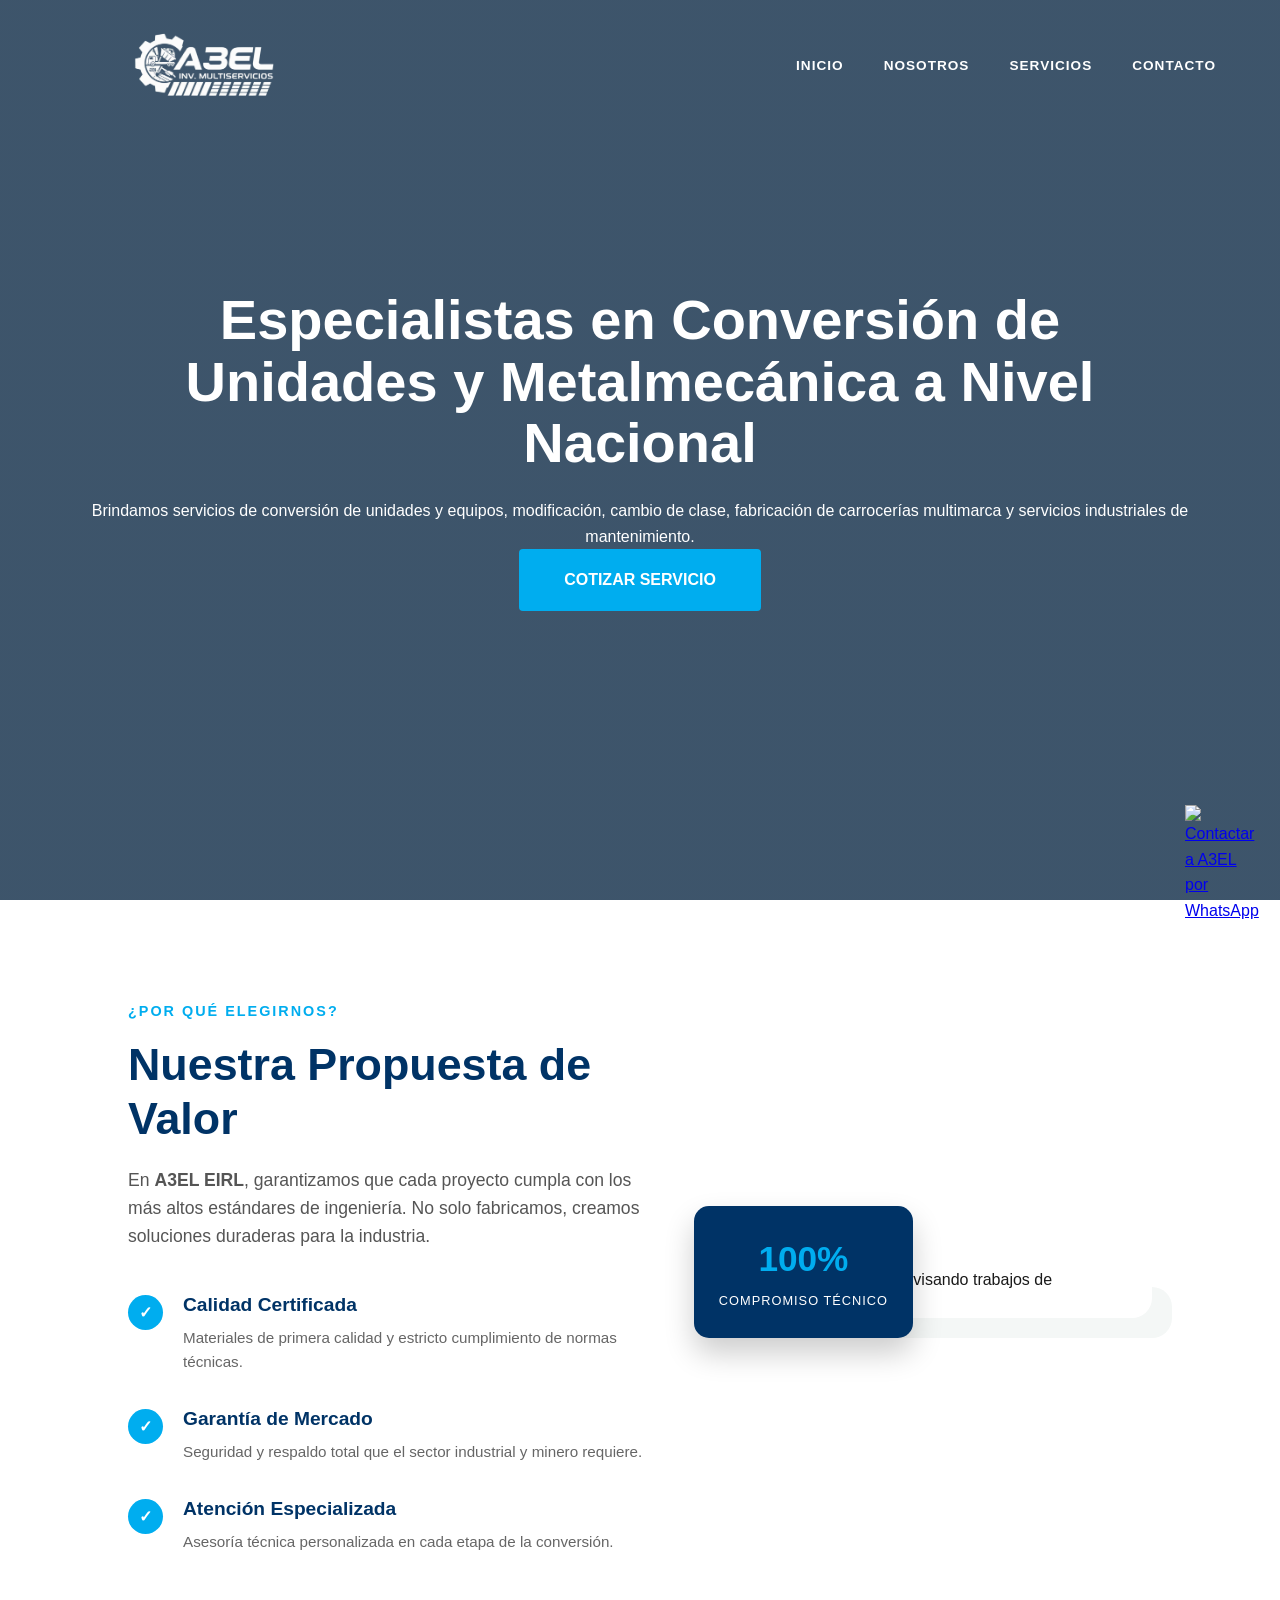
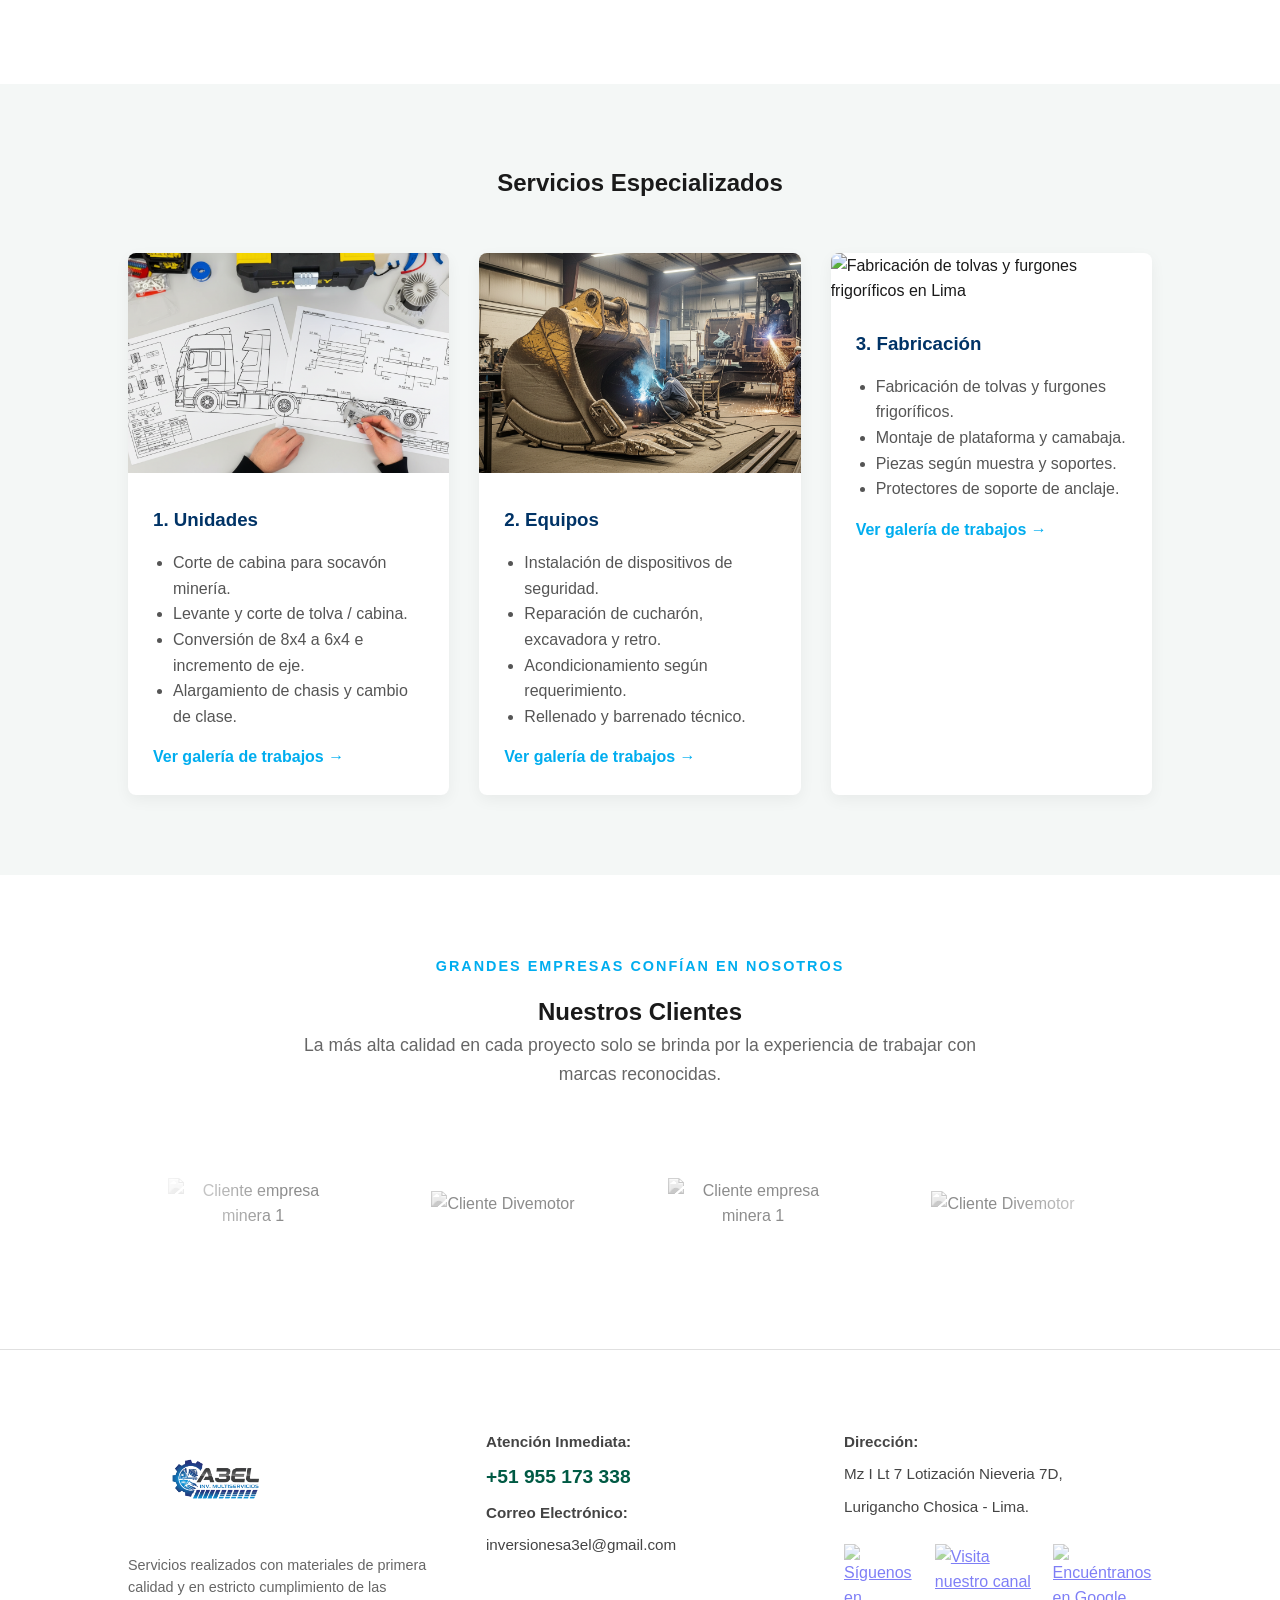
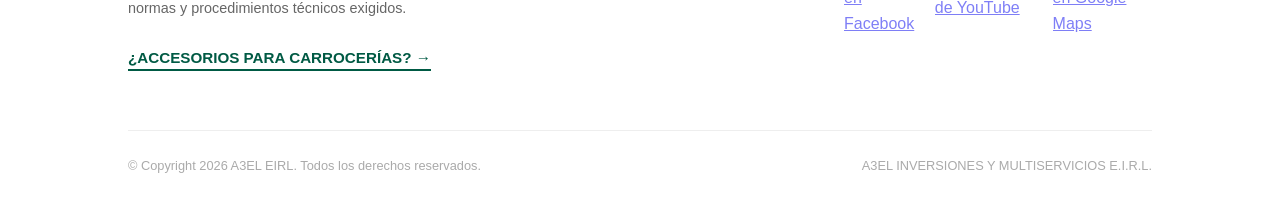
==== index.html @ 62102494 "first commit" ====
<!DOCTYPE html>
<html lang="es">
<head>
    <meta charset="UTF-8">
    <meta name="viewport" content="width=device-width, initial-scale=1.0">
    <title>A3EL EIRL | Conversión de Unidades y Metalmecánica en Lima</title>
    <meta name="description" content="Especialistas en conversión de unidades, fabricación de carrocerías, tolvas y mantenimiento metalmecánico a nivel nacional. Cotiza tu servicio en Lima.">
    <meta name="keywords" content="metalmecánica, conversión de unidades, carrocerías, tolvas, mantenimiento industrial, A3EL, Lima, Perú">
    
    <link rel="canonical" href="https://www.tudominio.com/index.html">
    
    <meta property="og:title" content="A3EL EIRL | Especialistas en Metalmecánica">
    <meta property="og:description" content="Servicios de conversión de unidades y fabricación de carrocerías.">
    <meta property="og:image" content="https://i.postimg.cc/MGTHFKnK/logo.png">
    <meta property="og:url" content="https://www.tudominio.com/">
    <meta property="og:type" content="website">

    <link rel="stylesheet" href="sty.css">
    
    <script type="application/ld+json">
    {
      "@context": "https://schema.org",
      "@type": "LocalBusiness",
      "name": "A3EL EIRL",
      "image": "img/logo.png",
      "telephone": "+51955173338",
      "email": "inversionesa3el@gmail.com",
      "address": {
        "@type": "PostalAddress",
        "streetAddress": "Mz I Lt 7 Lotización Nieveria 7D",
        "addressLocality": "Lurigancho Chosica",
        "addressRegion": "Lima",
        "addressCountry": "PE"
      },
      "url": "https://www.a3el.pe/"
    }
    </script>
</head>
<body>

    <header id="main-header">
        <a href="#" class="logo">
            <img src="img/logo-blanco.png" alt="Logo A3EL EIRL Blanco" class="logo-white">
            <img src="img/logo.png" alt="Logo A3EL EIRL Color" class="logo-color">
        </a>
        
        <div class="menu-toggle" id="mobile-menu">
            <span></span>
            <span></span>
            <span></span>
        </div>

        <nav id="nav-menu">
            <ul>
                <li><a href="#inicio">Inicio</a></li>
                <li><a href="#nosotros">Nosotros</a></li>
                <li><a href="#servicios">Servicios</a></li>
                <li><a href="cotizar.html">Contacto</a></li>
            </ul>
        </nav>
    </header>

    <section class="hero" id="inicio">
        <h1>Especialistas en Conversión de Unidades y Metalmecánica a Nivel Nacional</h1>
        <p>Brindamos servicios de conversión de unidades y equipos, modificación, cambio de clase, fabricación de carrocerías multimarca y servicios industriales de mantenimiento.</p>
        <a href="cotizar.html" class="btn-cta">Cotizar Servicio</a>
    </section>

    <section class="nosotros-section" id="nosotros">
        <div class="container-propuesta">
            <div class="propuesta-grid">
                <div class="propuesta-text">
                    <span class="tagline">¿Por qué elegirnos?</span>
                    <h2>Nuestra Propuesta de Valor</h2>
                    <p class="descripcion-principal">
                        En <strong>A3EL EIRL</strong>, garantizamos que cada proyecto cumpla con los más altos estándares de ingeniería. No solo fabricamos, creamos soluciones duraderas para la industria.
                    </p>
                    
                    <div class="lista-beneficios">
                        <div class="beneficio-item">
                            <div class="icono-box">✓</div>
                            <div class="beneficio-info">
                                <h3>Calidad Certificada</h3>
                                <p>Materiales de primera calidad y estricto cumplimiento de normas técnicas.</p>
                            </div>
                        </div>
                        <div class="beneficio-item">
                            <div class="icono-box">✓</div>
                            <div class="beneficio-info">
                                <h3>Garantía de Mercado</h3>
                                <p>Seguridad y respaldo total que el sector industrial y minero requiere.</p>
                            </div>
                        </div>
                        <div class="beneficio-item">
                            <div class="icono-box">✓</div>
                            <div class="beneficio-info">
                                <h3>Atención Especializada</h3>
                                <p>Asesoría técnica personalizada en cada etapa de la conversión.</p>
                            </div>
                        </div>
                    </div>
                </div>

                <div class="propuesta-image-container">
                    <div class="image-wrapper">
                        <img src="https://images.unsplash.com/photo-1581092160562-40aa08e78837?auto=format&fit=crop&q=80&w=800" alt="Ingenieros de A3EL supervisando trabajos de metalmecánica" loading="lazy">
                        <div class="floating-badge">
                            <span class="number">100%</span>
                            <span class="txt">Compromiso Técnico</span>
                        </div>
                    </div>
                </div>
            </div>
        </div>
    </section>

    <section class="servicios" id="servicios">
        <h2>Servicios Especializados</h2>
        <div class="grid-servicios">
            
            <a href="galeria.html#unidades" class="card" style="text-decoration: none; color: inherit; display: block;">
                <img src="img/unidades.png" alt="Conversión de unidades y corte de cabinas para minería" loading="lazy">
                <div class="card-content">
                    <h3>1. Unidades</h3>
                    <ul>
                        <li>Corte de cabina para socavón minería.</li>
                        <li>Levante y corte de tolva / cabina.</li>
                        <li>Conversión de 8x4 a 6x4 e incremento de eje.</li>
                        <li>Alargamiento de chasis y cambio de clase.</li>
                    </ul>
                    <p style="color: #00adef; font-weight: 700; margin-top: 15px;">Ver galería de trabajos &rarr;</p>
                </div>
            </a>

            <a href="galeria.html#equipos" class="card" style="text-decoration: none; color: inherit; display: block;">
                <img src="img/servicios/Equipos.png" alt="Mantenimiento y reparación de cucharón y excavadoras" loading="lazy">
                <div class="card-content">
                    <h3>2. Equipos</h3>
                    <ul>
                        <li>Instalación de dispositivos de seguridad.</li>
                        <li>Reparación de cucharón, excavadora y retro.</li>
                        <li>Acondicionamiento según requerimiento.</li>
                        <li>Rellenado y barrenado técnico.</li>
                    </ul>
                    <p style="color: #00adef; font-weight: 700; margin-top: 15px;">Ver galería de trabajos &rarr;</p>
                </div>
            </a>

            <a href="galeria.html#fabricacion" class="card" style="text-decoration: none; color: inherit; display: block;">
                <img src="https://images.unsplash.com/photo-1504328345606-18bbc8c9d7d1?auto=format&fit=crop&q=80&w=500" alt="Fabricación de tolvas y furgones frigoríficos en Lima" loading="lazy">
                <div class="card-content">
                    <h3>3. Fabricación</h3>
                    <ul>
                        <li>Fabricación de tolvas y furgones frigoríficos.</li>
                        <li>Montaje de plataforma y camabaja.</li>
                        <li>Piezas según muestra y soportes.</li>
                        <li>Protectores de soporte de anclaje.</li>
                    </ul>
                    <p style="color: #00adef; font-weight: 700; margin-top: 15px;">Ver galería de trabajos &rarr;</p>
                </div>
            </a>
            
        </div>
    </section>

    <section class="clientes-section">
        <div class="container-clientes">
            <span class="tagline">Grandes empresas confían en nosotros</span>
            <h2>Nuestros Clientes</h2>
            <p class="descripcion-clientes">La más alta calidad en cada proyecto solo se brinda por la experiencia de trabajar con marcas reconocidas.</p>
            
            <div class="carousel-container">
                <div class="carousel-track">
                    <div class="cliente-logo"><img src="https://i.postimg.cc/sXfXryMH/marca-2-Photoroom.png" alt="Cliente empresa minera 1" loading="lazy"></div>
                    <div class="cliente-logo"><img src="https://mydnadigital.com/company/logos/divemotor.png" alt="Cliente Divemotor" loading="lazy"></div>
                    <div class="cliente-logo"><img src="https://i.postimg.cc/sXfXryMH/marca-2-Photoroom.png" alt="Cliente empresa minera 1" loading="lazy"></div>
                    <div class="cliente-logo"><img src="https://mydnadigital.com/company/logos/divemotor.png" alt="Cliente Divemotor" loading="lazy"></div>
                    <div class="cliente-logo"><img src="https://i.postimg.cc/sXfXryMH/marca-2-Photoroom.png" alt="Cliente empresa minera 1" loading="lazy"></div>
                    <div class="cliente-logo"><img src="https://mydnadigital.com/company/logos/divemotor.png" alt="Cliente Divemotor" loading="lazy"></div>
                    <div class="cliente-logo"><img src="https://i.postimg.cc/sXfXryMH/marca-2-Photoroom.png" alt="Cliente empresa minera 1" loading="lazy"></div>
                    <div class="cliente-logo"><img src="https://mydnadigital.com/company/logos/divemotor.png" alt="Cliente Divemotor" loading="lazy"></div>
                </div>
            </div>
        </div>
    </section>

    <footer class="footer-industrial" id="contacto">
        <div class="footer-container">
            <div class="footer-col branding">
                <img src="img/logo.png" alt="A3EL Logo" class="footer-logo-grande" loading="lazy">
                <p class="propuesta-valor">
                    Servicios realizados con materiales de primera calidad y en estricto cumplimiento de las normas y procedimientos técnicos exigidos.
                </p>
                <a href="cotizar.html" class="link-destacado">¿ACCESORIOS PARA CARROCERÍAS? &rarr;</a>
            </div>

            <div class="footer-col contacto-info">
                <div class="telefonos-box">
                    <p><strong>Atención Inmediata:</strong></p>
                    <p>+51 955 173 338</p>
                </div>
                <div class="email-box">
                    <p><strong>Correo Electrónico:</strong></p>
                    <p>inversionesa3el@gmail.com</p>
                </div>
            </div>

            <div class="footer-col ubicacion">
                <div class="address-box">
                    <p><strong>Dirección:</strong></p>
                    <p>Mz I Lt 7 Lotización Nieveria 7D,</p>
                    <p>Lurigancho Chosica - Lima.</p>
                </div>
                <div class="social-icons">
                    <a href="#"><img src="https://upload.wikimedia.org/wikipedia/commons/thumb/0/05/Facebook_Logo_%282019%29.png/500px-Facebook_Logo_%282019%29.png" alt="Síguenos en Facebook" loading="lazy"></a>
                    <a href="#"><img src="https://upload.wikimedia.org/wikipedia/commons/e/ef/Youtube_logo.png" alt="Visita nuestro canal de YouTube" loading="lazy"></a>
                    <a href="#"><img src="https://logosenvector.com/logo/img/google-maps-37240.png" alt="Encuéntranos en Google Maps" loading="lazy"></a>
                </div>
            </div>
        </div>
        
        <div class="footer-bottom">
            <p>&copy; Copyright 2026 A3EL EIRL. Todos los derechos reservados.</p>
            <p>A3EL INVERSIONES Y MULTISERVICIOS E.I.R.L.</p>
        </div>
    </footer>

    <a href="https://wa.me/51955173338" class="whatsapp-btn" target="_blank">
        <img src="https://upload.wikimedia.org/wikipedia/commons/thumb/6/6b/WhatsApp.svg/960px-WhatsApp.svg.png" alt="Contactar a A3EL por WhatsApp" loading="lazy">
    </a>

    <script src="scrp.js"></script>
</body>
</html>
---- sty.css ----
/* --- VARIABLES Y RESET --- */
:root {
    --azul-corp: #003366;
    --cian-acento: #00adef;
    --verde-cotiza: #005a44;
    --neon-cotiza: #00ffc8;
    --gris-claro: #f4f7f6;
    --blanco: #ffffff;
    --negro: #1a1a1a;
}

* { 
    margin: 0; 
    padding: 0; 
    box-sizing: border-box; 
    font-family: 'Segoe UI', Tahoma, Geneva, Verdana, sans-serif; 
}

html { scroll-behavior: smooth; }

body { 
    background-color: var(--gris-claro); 
    color: var(--negro); 
    line-height: 1.6; 
}

/* --- HEADER --- */
header {
    display: flex; 
    justify-content: space-between; 
    align-items: center; 
    padding: 0 5%;
    position: fixed; 
    width: 100%; 
    height: 130px;
    top: 0; 
    left: 0; 
    z-index: 1000;
    transition: all 0.4s ease-in-out; 
    background: transparent;
}

header.scrolled { 
    height: 90px; 
    background: rgba(255, 255, 255, 0.98); 
    box-shadow: 0 2px 10px rgba(0,0,0,0.1);
}

.logo { 
    display: flex; 
    align-items: center; 
    height: 100%; 
    width: 350px;
    position: relative;
}

.logo img { 
    height: 160px;
    width: auto; 
    object-fit: contain; 
    position: absolute; 
    top: 50%; 
    transform: translateY(-50%);
    left: 0;
}

.logo-color { opacity: 0; }
.logo-white { opacity: 1; }

header.scrolled .logo-white { opacity: 0; }
header.scrolled .logo-color { opacity: 1; }

/* MENÚ HAMBURGUESA */
.menu-toggle {
    display: none;
    flex-direction: column;
    cursor: pointer;
    gap: 6px;
    z-index: 1200;
}

.menu-toggle span {
    width: 30px;
    height: 3px;
    background-color: var(--blanco);
    transition: 0.3s;
}

header.scrolled .menu-toggle span { background-color: var(--negro); }

nav ul { display: flex; list-style: none; gap: 2.5rem; }

nav a { 
    text-decoration: none; 
    color: var(--blanco); 
    font-weight: 600; 
    text-transform: uppercase; 
    font-size: 0.85rem; 
    letter-spacing: 1px; 
    transition: 0.3s; 
}

header.scrolled nav a { color: var(--negro); }
nav a:hover { color: var(--cian-acento) !important; }

/* --- HERO --- */
.hero {
    background: linear-gradient(rgba(0, 30, 60, 0.75), rgba(0, 30, 60, 0.75)), 
                url('https://images.unsplash.com/photo-1504917595217-d4dc5ebe6122?auto=format&fit=crop&q=80&w=1500') no-repeat center center/cover;
    height: 100vh; 
    display: flex; 
    flex-direction: column; 
    justify-content: center; 
    align-items: center; 
    text-align: center; 
    color: var(--blanco); 
    padding: 0 5%;
}

.hero h1 { 
    font-size: clamp(2.2rem, 5vw, 3.5rem); 
    font-weight: 800; 
    margin-bottom: 1.5rem; 
    line-height: 1.1; 
    max-width: 1000px; 
}

.btn-cta { 
    background: var(--cian-acento); 
    color: var(--blanco); 
    padding: 18px 45px; 
    text-decoration: none; 
    font-weight: bold; 
    border-radius: 4px; 
    transition: 0.3s; 
    text-transform: uppercase; 
}
.btn-cta:hover { background-color: var(--azul-corp); }

/* --- SECCIÓN: PROPUESTA DE VALOR --- */
.nosotros-section { padding: 100px 10%; background: var(--blanco); overflow: hidden; }
.container-propuesta { max-width: 1200px; margin: 0 auto; }
.propuesta-grid { display: grid; grid-template-columns: 1.2fr 1fr; gap: 60px; align-items: center; }

.tagline { 
    color: var(--cian-acento); 
    font-weight: 700; 
    text-transform: uppercase; 
    letter-spacing: 2px; 
    font-size: 0.9rem; 
    display: block; 
    margin-bottom: 15px; 
}

.propuesta-text h2 { font-size: 2.8rem; color: var(--azul-corp); margin-bottom: 20px; line-height: 1.2; }
.descripcion-principal { font-size: 1.1rem; color: #555; margin-bottom: 40px; }

.beneficio-item { display: flex; gap: 20px; margin-bottom: 30px; }
.icono-box {
    width: 35px; height: 35px; background: var(--cian-acento); color: white;
    border-radius: 50%; display: flex; align-items: center; justify-content: center;
    flex-shrink: 0; font-weight: bold; margin-top: 5px;
}
.beneficio-info h3 { font-size: 1.2rem; color: var(--azul-corp); margin-bottom: 5px; }
.beneficio-info p { font-size: 0.95rem; color: #666; }

.propuesta-image-container { position: relative; }
.image-wrapper { position: relative; width: 100%; }
.image-wrapper img { width: 100%; border-radius: 20px; box-shadow: 20px 20px 0px var(--gris-claro); object-fit: cover; height: 450px; }

.floating-badge {
    position: absolute; bottom: -20px; left: -20px; background: var(--azul-corp); color: white;
    padding: 25px; border-radius: 15px; text-align: center; box-shadow: 0 15px 30px rgba(0,0,0,0.2);
}
.floating-badge .number { display: block; font-size: 2.2rem; font-weight: 800; color: var(--cian-acento); }
.floating-badge .txt { font-size: 0.8rem; text-transform: uppercase; letter-spacing: 1px; }

/* --- SERVICIOS --- */
.servicios { padding: 80px 10%; text-align: center; }
.grid-servicios { display: grid; grid-template-columns: repeat(auto-fit, minmax(300px, 1fr)); gap: 30px; margin-top: 50px; }

.card { 
    background: var(--blanco); 
    border-radius: 8px; 
    overflow: hidden; 
    transition: 0.4s; 
    text-align: left; 
    box-shadow: 0 5px 15px rgba(0,0,0,0.05); 
}

.card:hover { transform: translateY(-10px); box-shadow: 0 10px 20px rgba(0,0,0,0.1); }
.card img { width: 100%; height: 220px; object-fit: cover; }
.card-content { padding: 25px; }
.card-content h3 { color: var(--azul-corp); margin-bottom: 15px; }
.card-content ul { margin-left: 20px; color: #555; }

/* --- SECCIÓN CLIENTES --- */
.clientes-section { padding: 80px 10%; background: var(--blanco); text-align: center; overflow: hidden; }
.descripcion-clientes { max-width: 700px; margin: 0 auto 50px auto; color: #666; font-size: 1.1rem; }
.carousel-container {
    width: 100%; overflow: hidden; position: relative; padding: 40px 0;
    mask-image: linear-gradient(to right, transparent, black 15%, black 85%, transparent);
    -webkit-mask-image: linear-gradient(to right, transparent, black 15%, black 85%, transparent);
}
.carousel-track { display: flex; width: max-content; animation: scrollAdaptable 25s linear infinite; }
.cliente-logo { width: 250px; flex-shrink: 0; display: flex; justify-content: center; align-items: center; padding: 0 40px; }
.cliente-logo img { max-width: 100%; max-height: 80px; filter: grayscale(100%); opacity: 0.5; transition: 0.4s ease; }
.cliente-logo img:hover { filter: grayscale(0%); opacity: 1; transform: scale(1.1); }
.carousel-track:hover { animation-play-state: paused; }

@keyframes scrollAdaptable {
    0% { transform: translateX(0); }
    100% { transform: translateX(-50%); }
}

/* --- FOOTER --- */
.footer-industrial { background-color: #ffffff; padding: 80px 10% 30px 10%; border-top: 1px solid #e0e0e0; color: #444; }
.footer-container { display: flex; justify-content: space-between; flex-wrap: wrap; gap: 50px; }
.footer-col { flex: 1; min-width: 280px; }
.footer-logo-grande { height: 100px; width: auto; margin-bottom: 25px; display: block; object-fit: contain; }
.propuesta-valor { font-size: 0.9rem; color: #666; margin-bottom: 25px; line-height: 1.5; max-width: 320px; }
.link-destacado { color: var(--verde-cotiza); font-weight: 800; text-decoration: none; border-bottom: 2px solid var(--verde-cotiza); padding-bottom: 3px; font-size: 0.95rem; transition: 0.3s; }

.contacto-info p, .ubicacion p { font-size: 0.95rem; margin-bottom: 8px; }
.telefonos-box p:last-child { color: var(--verde-cotiza); font-weight: 700; font-size: 1.2rem; }

.social-icons { display: flex; gap: 15px; margin-top: 25px; }
.social-icons img { width: 26px; opacity: 0.5; transition: 0.3s; }
.social-icons img:hover { opacity: 1; }

.footer-bottom { margin-top: 60px; padding-top: 25px; border-top: 1px solid #eee; display: flex; justify-content: space-between; font-size: 0.8rem; color: #aaa; }

/* --- WHATSAPP --- */
.whatsapp-btn { position: fixed; bottom: 30px; right: 30px; width: 65px; height: 65px; z-index: 1000; }
.whatsapp-btn img { width: 100%; }

/* ========================================= */
/* --- ESTILOS DE GALERÍA DE PROYECTOS --- */
/* ========================================= */

.galeria-page { padding: 160px 10% 80px 10%; background: #f4f7f6; min-height: 100vh; }
.galeria-header { text-align: center; margin-bottom: 60px; }
.galeria-categoria { margin-bottom: 70px; scroll-margin-top: 140px; }

.galeria-categoria h2 {
    color: var(--azul-corp); font-size: 2rem; margin-bottom: 30px;
    border-bottom: 3px solid var(--cian-acento); display: inline-block; padding-bottom: 5px;
}

.galeria-grid { 
    display: grid; 
    grid-template-columns: repeat(auto-fit, minmax(320px, 1fr)); 
    gap: 30px; 
}

/* Tarjeta del Proyecto */
.proyecto-card {
    background: var(--blanco);
    border-radius: 12px;
    overflow: hidden;
    box-shadow: 0 8px 25px rgba(0,0,0,0.06);
    display: flex;
    flex-direction: column;
    transition: transform 0.3s ease, box-shadow 0.3s ease;
    border: 1px solid #eee;
}

.proyecto-card:hover {
    transform: translateY(-8px);
    box-shadow: 0 15px 35px rgba(0,0,0,0.12);
}

/* Contenedor de la Imagen */
.proyecto-img-container {
    position: relative;
    overflow: hidden;
    cursor: zoom-in;
    height: 240px;
}

.proyecto-img-container img {
    width: 100%;
    height: 100%;
    object-fit: cover;
    display: block;
    transition: transform 0.5s ease;
}

.proyecto-img-container:hover img {
    transform: scale(1.08);
}

.zoom-icon {
    position: absolute;
    bottom: 15px;
    right: 15px;
    background: rgba(0, 173, 239, 0.95); 
    color: #fff;
    padding: 6px 14px;
    border-radius: 30px;
    font-size: 0.85rem;
    font-weight: bold;
    opacity: 0;
    transition: opacity 0.3s ease, transform 0.3s ease;
    transform: translateY(10px);
    pointer-events: none; 
}

.proyecto-img-container:hover .zoom-icon {
    opacity: 1;
    transform: translateY(0);
}

/* --- ESTILOS DE LAS MINIATURAS --- */
.miniaturas-container {
    display: flex;
    gap: 8px;
    padding: 15px 25px 0 25px;
    background: var(--blanco);
}

.miniatura {
    width: 60px;
    height: 45px;
    object-fit: cover;
    border-radius: 4px;
    cursor: pointer;
    border: 2px solid transparent;
    opacity: 0.6;
    transition: all 0.3s ease;
}

.miniatura:hover, 
.miniatura.activa {
    opacity: 1;
    border-color: var(--cian-acento);
}

/* Ajuste sutil para tarjetas con miniaturas */
.multi-img-card .proyecto-info {
    padding-top: 15px; 
}

/* Información del Proyecto */
.proyecto-info {
    padding: 25px;
    display: flex;
    flex-direction: column;
    flex-grow: 1; 
}

.proyecto-info h3 {
    color: var(--azul-corp);
    font-size: 1.25rem;
    margin-bottom: 12px;
    line-height: 1.3;
}

.proyecto-info p {
    color: #555;
    font-size: 0.95rem;
    line-height: 1.6;
    margin-bottom: 25px;
    flex-grow: 1; 
}

/* Botón de Cotización */
.btn-cotizar-sm {
    display: block;
    text-align: center;
    background: var(--azul-corp);
    color: #fff;
    padding: 14px 20px;
    border-radius: 8px;
    text-decoration: none;
    font-weight: 700;
    font-size: 0.9rem;
    transition: background 0.3s ease, transform 0.2s ease;
    text-transform: uppercase;
    letter-spacing: 0.5px;
}

.btn-cotizar-sm:hover {
    background: var(--cian-acento);
    color: #fff;
}

/* --- LIGHTBOX (MODAL) --- */
.lightbox {
    display: none; position: fixed; z-index: 2000; padding-top: 80px;
    left: 0; top: 0; width: 100%; height: 100%; background-color: rgba(0,0,0,0.9);
}
.lightbox-content { margin: auto; display: block; max-width: 90%; max-height: 80vh; border-radius: 5px; animation: zoom 0.3s ease; }
@keyframes zoom { from {transform: scale(0.9); opacity: 0} to {transform: scale(1); opacity: 1} }
.lightbox-close { position: absolute; top: 30px; right: 45px; color: #f1f1f1; font-size: 50px; font-weight: bold; cursor: pointer; transition: 0.3s; }
.lightbox-close:hover { color: var(--cian-acento); }

/* --- RESPONSIVE MEDIA QUERIES --- */
@media (max-width: 992px) {
    .menu-toggle { display: flex; }
    
    nav {
        position: fixed; top: 0; right: -100%; width: 100%; height: 100vh;
        background: var(--azul-corp); display: flex; flex-direction: column;
        justify-content: center; align-items: center; transition: 0.5s ease;
    }
    nav.active { right: 0; }
    nav ul { flex-direction: column; text-align: center; }
    nav a { font-size: 1.2rem; color: var(--blanco) !important; }

    .propuesta-grid { grid-template-columns: 1fr; text-align: center; }
    .beneficio-item { text-align: left; }
    .propuesta-image-container { margin-top: 50px; order: 2; }
    .image-wrapper img { height: 350px; }
    .floating-badge { left: 50%; transform: translateX(-50%); bottom: -10px; }
    
    .footer-container { flex-direction: column; text-align: center; }
    .footer-logo-grande { margin: 0 auto 25px auto; }
    .social-icons { justify-content: center; }
    .footer-bottom { flex-direction: column; gap: 10px; text-align: center; }
    .cliente-logo { width: 180px; padding: 0 20px; }
    
    .galeria-page { padding-top: 130px; }
    .galeria-grid { grid-template-columns: 1fr; max-width: 500px; margin: 0 auto; }
    .lightbox-close { top: 15px; right: 25px; font-size: 40px; }
}
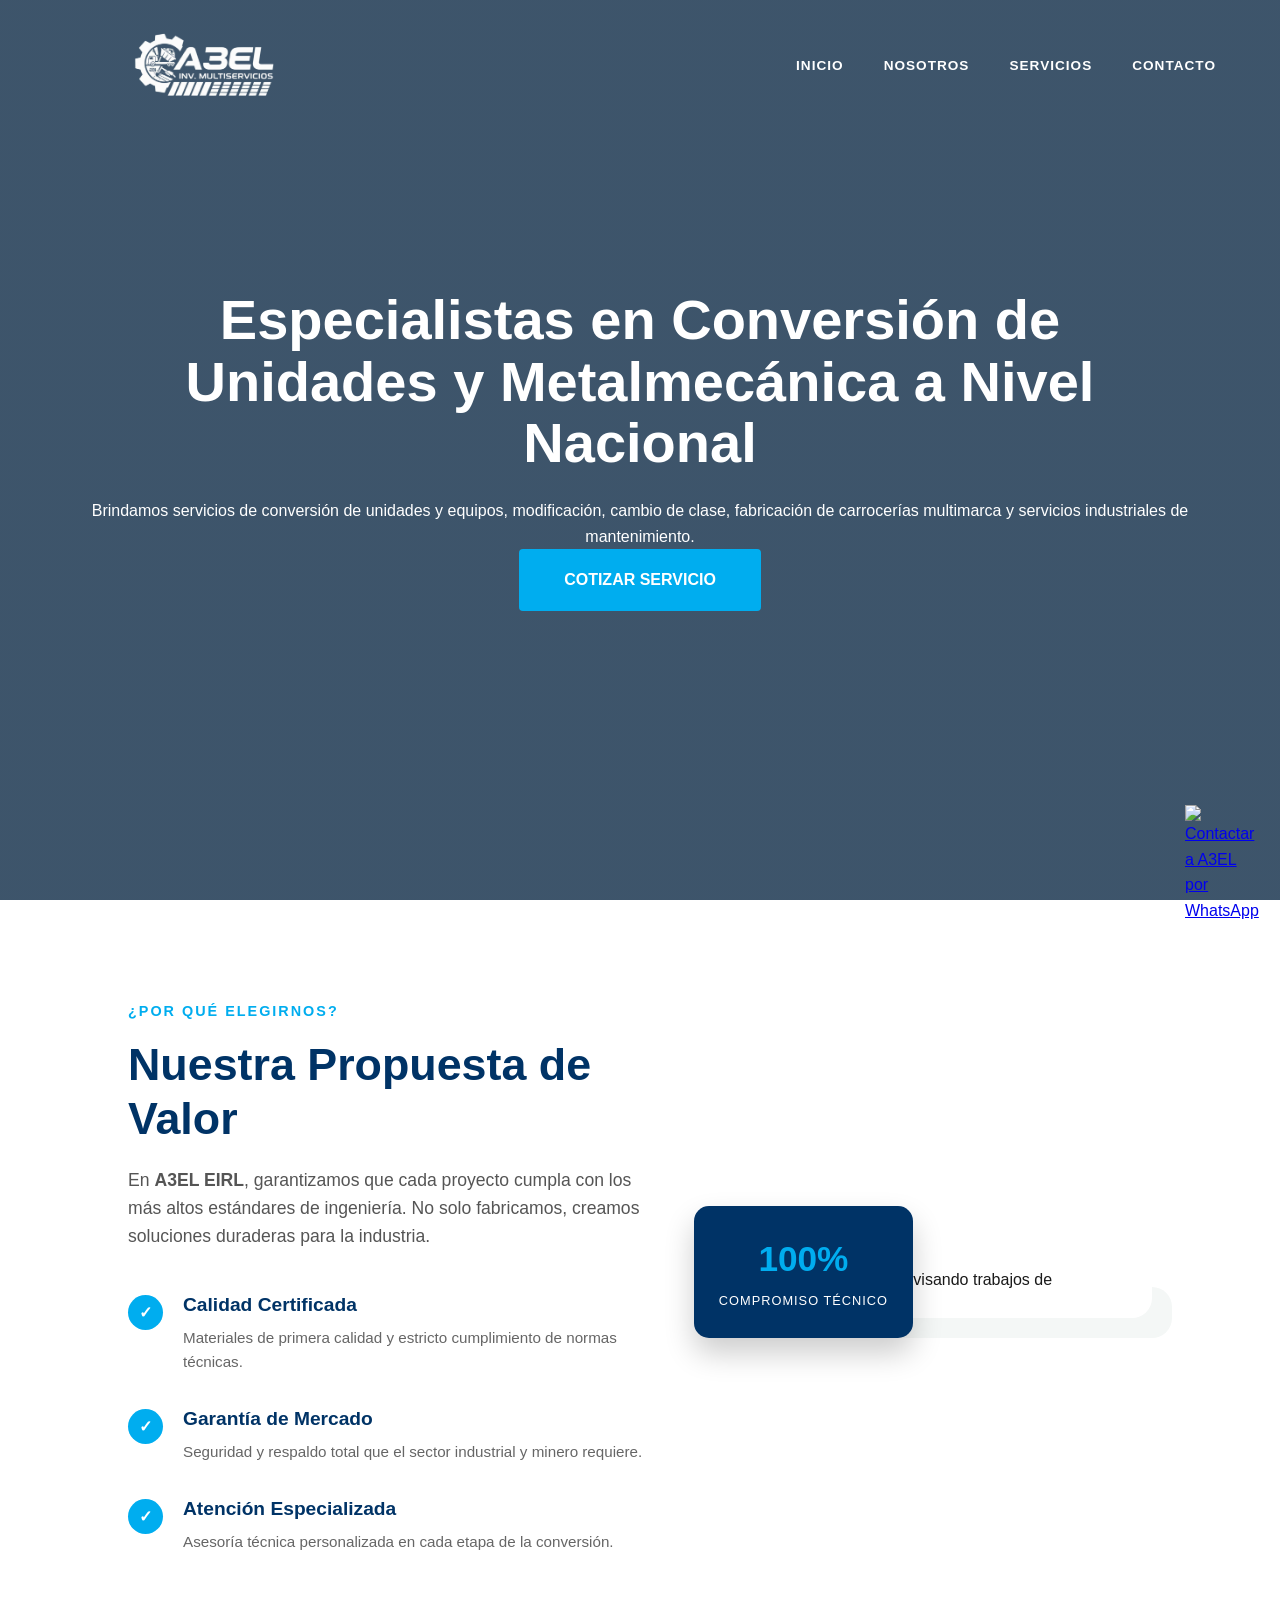
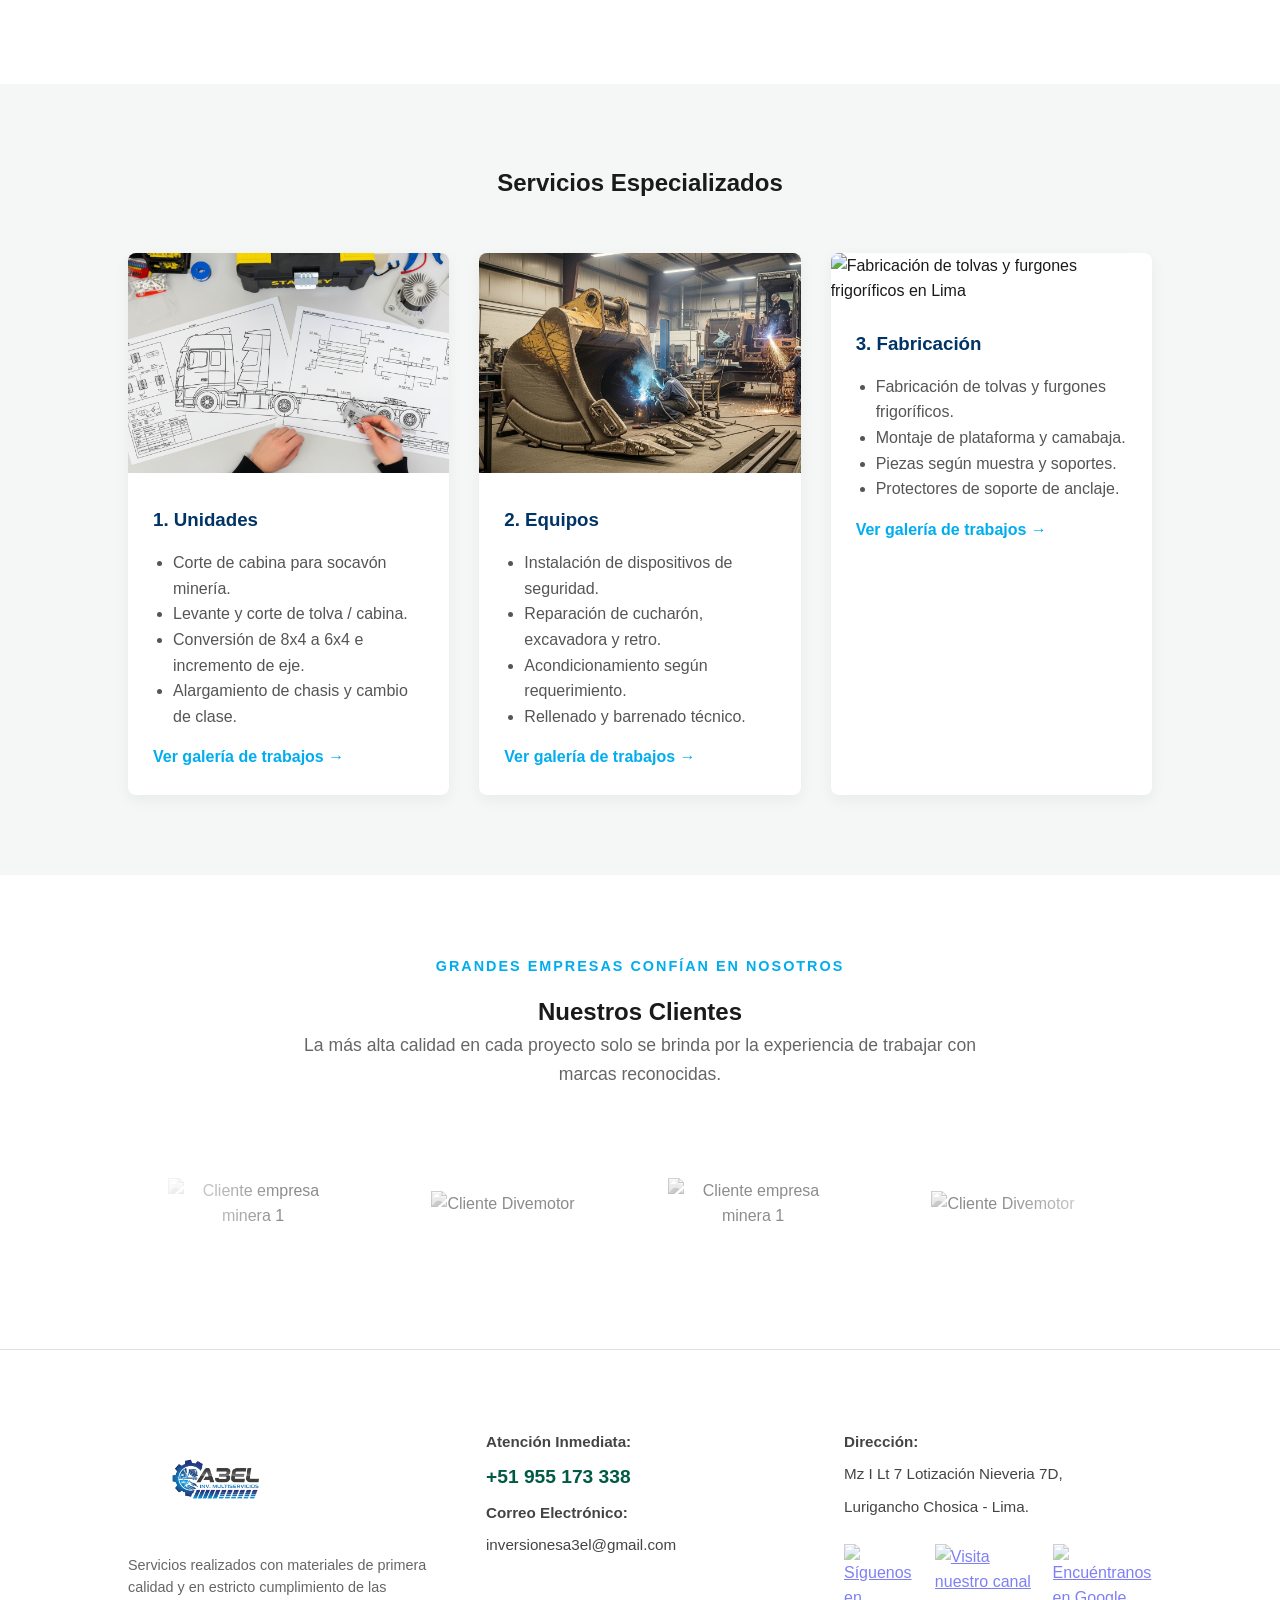
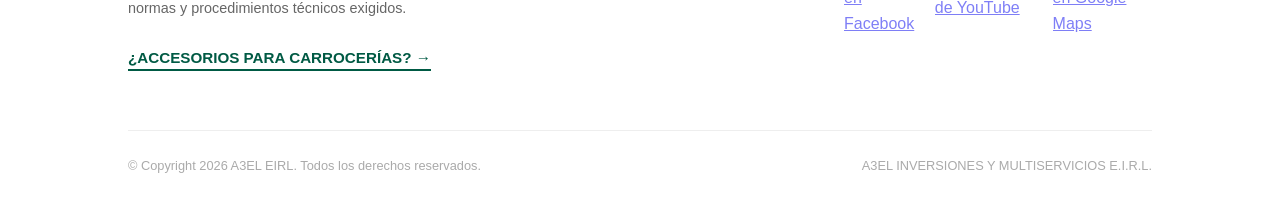
==== commit 3f80c996: "img webp" ====
--- a/index.html
+++ b/index.html
@@ -40,8 +40,8 @@
 
     <header id="main-header">
         <a href="#" class="logo">
-            <img src="img/logo-blanco.png" alt="Logo A3EL EIRL Blanco" class="logo-white">
-            <img src="img/logo.png" alt="Logo A3EL EIRL Color" class="logo-color">
+            <img src="img/logo-blanco.webp" alt="Logo A3EL EIRL Blanco" class="logo-white">
+            <img src="img/logo.webp" alt="Logo A3EL EIRL Color" class="logo-color">
         </a>
         
         <div class="menu-toggle" id="mobile-menu">
@@ -119,7 +119,7 @@
         <div class="grid-servicios">
             
             <a href="galeria.html#unidades" class="card" style="text-decoration: none; color: inherit; display: block;">
-                <img src="img/unidades.png" alt="Conversión de unidades y corte de cabinas para minería" loading="lazy">
+                <img src="img/unidades.webp" alt="Conversión de unidades y corte de cabinas para minería" loading="lazy">
                 <div class="card-content">
                     <h3>1. Unidades</h3>
                     <ul>
@@ -133,7 +133,7 @@
             </a>
 
             <a href="galeria.html#equipos" class="card" style="text-decoration: none; color: inherit; display: block;">
-                <img src="img/servicios/Equipos.png" alt="Mantenimiento y reparación de cucharón y excavadoras" loading="lazy">
+                <img src="img/servicios/Equipos.webp" alt="Mantenimiento y reparación de cucharón y excavadoras" loading="lazy">
                 <div class="card-content">
                     <h3>2. Equipos</h3>
                     <ul>
@@ -187,7 +187,7 @@
     <footer class="footer-industrial" id="contacto">
         <div class="footer-container">
             <div class="footer-col branding">
-                <img src="img/logo.png" alt="A3EL Logo" class="footer-logo-grande" loading="lazy">
+                <img src="img/logo.webp" alt="A3EL Logo" class="footer-logo-grande" loading="lazy">
                 <p class="propuesta-valor">
                     Servicios realizados con materiales de primera calidad y en estricto cumplimiento de las normas y procedimientos técnicos exigidos.
                 </p>
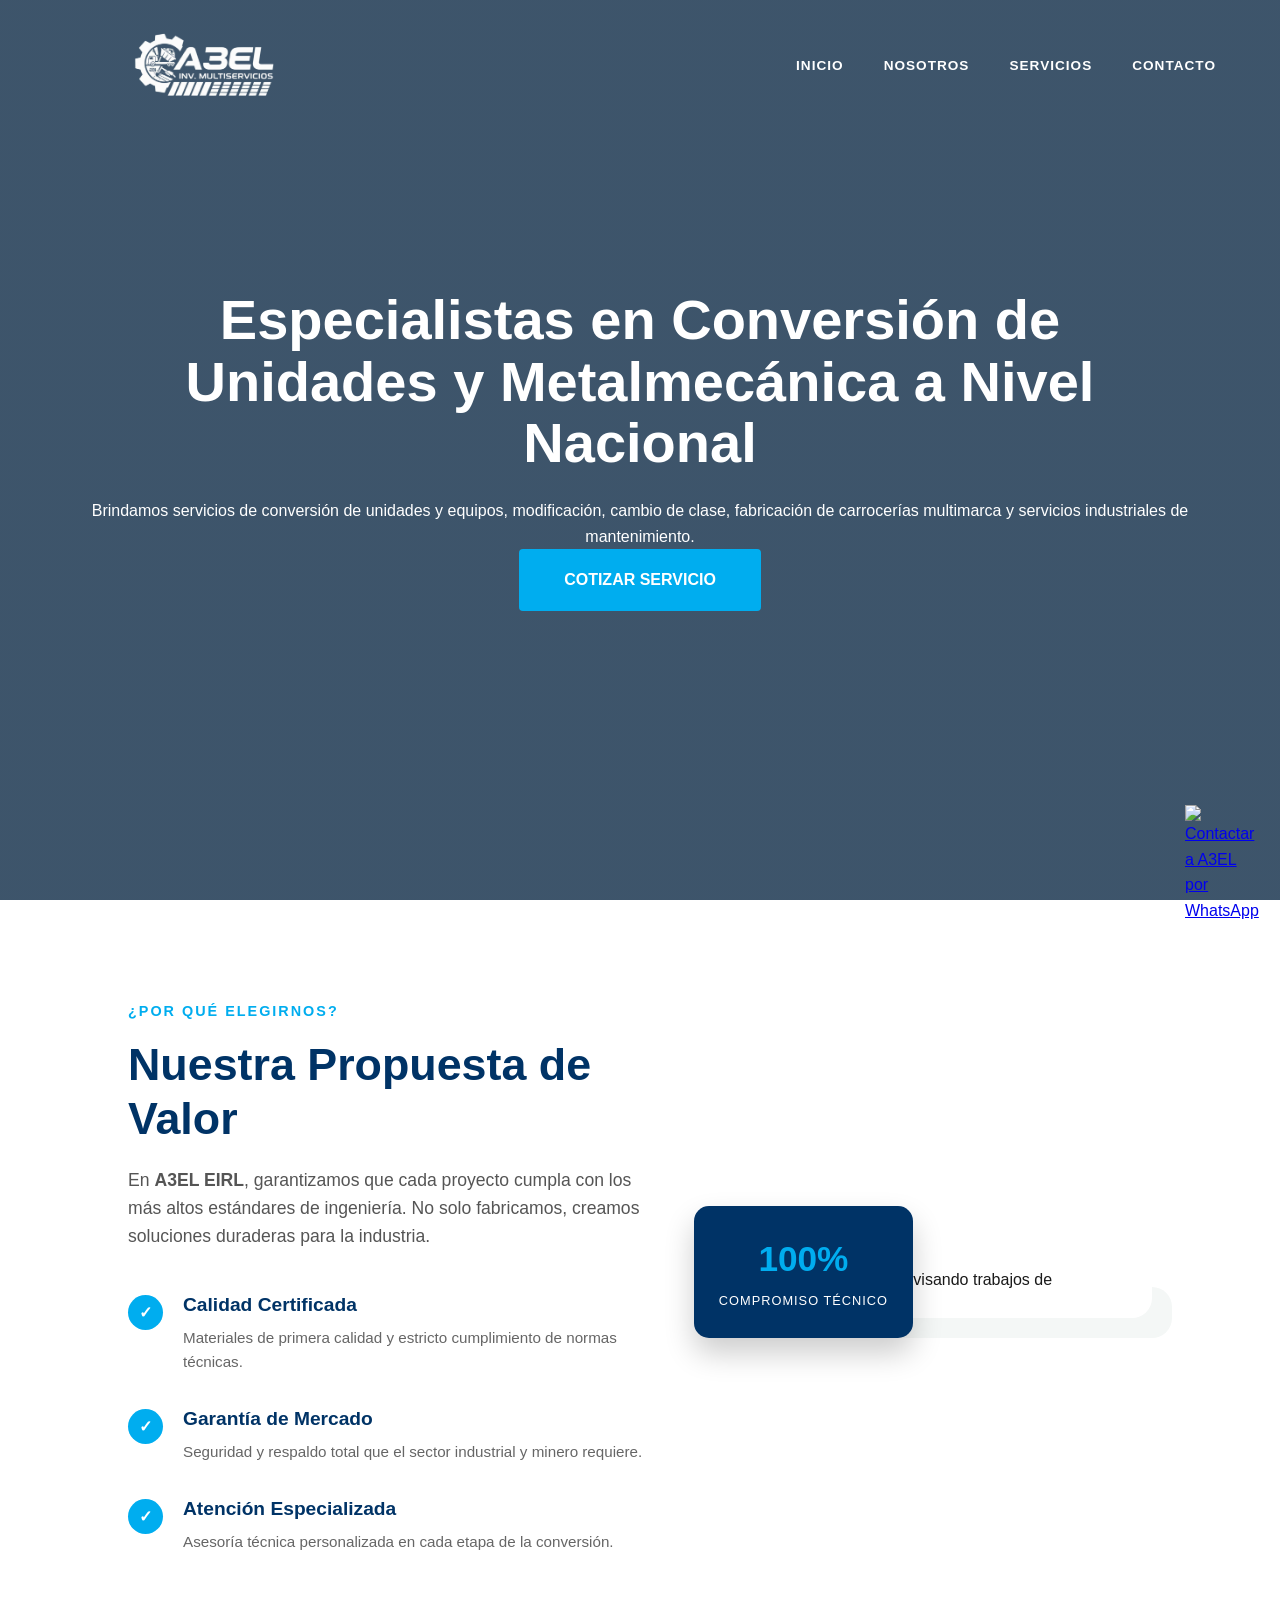
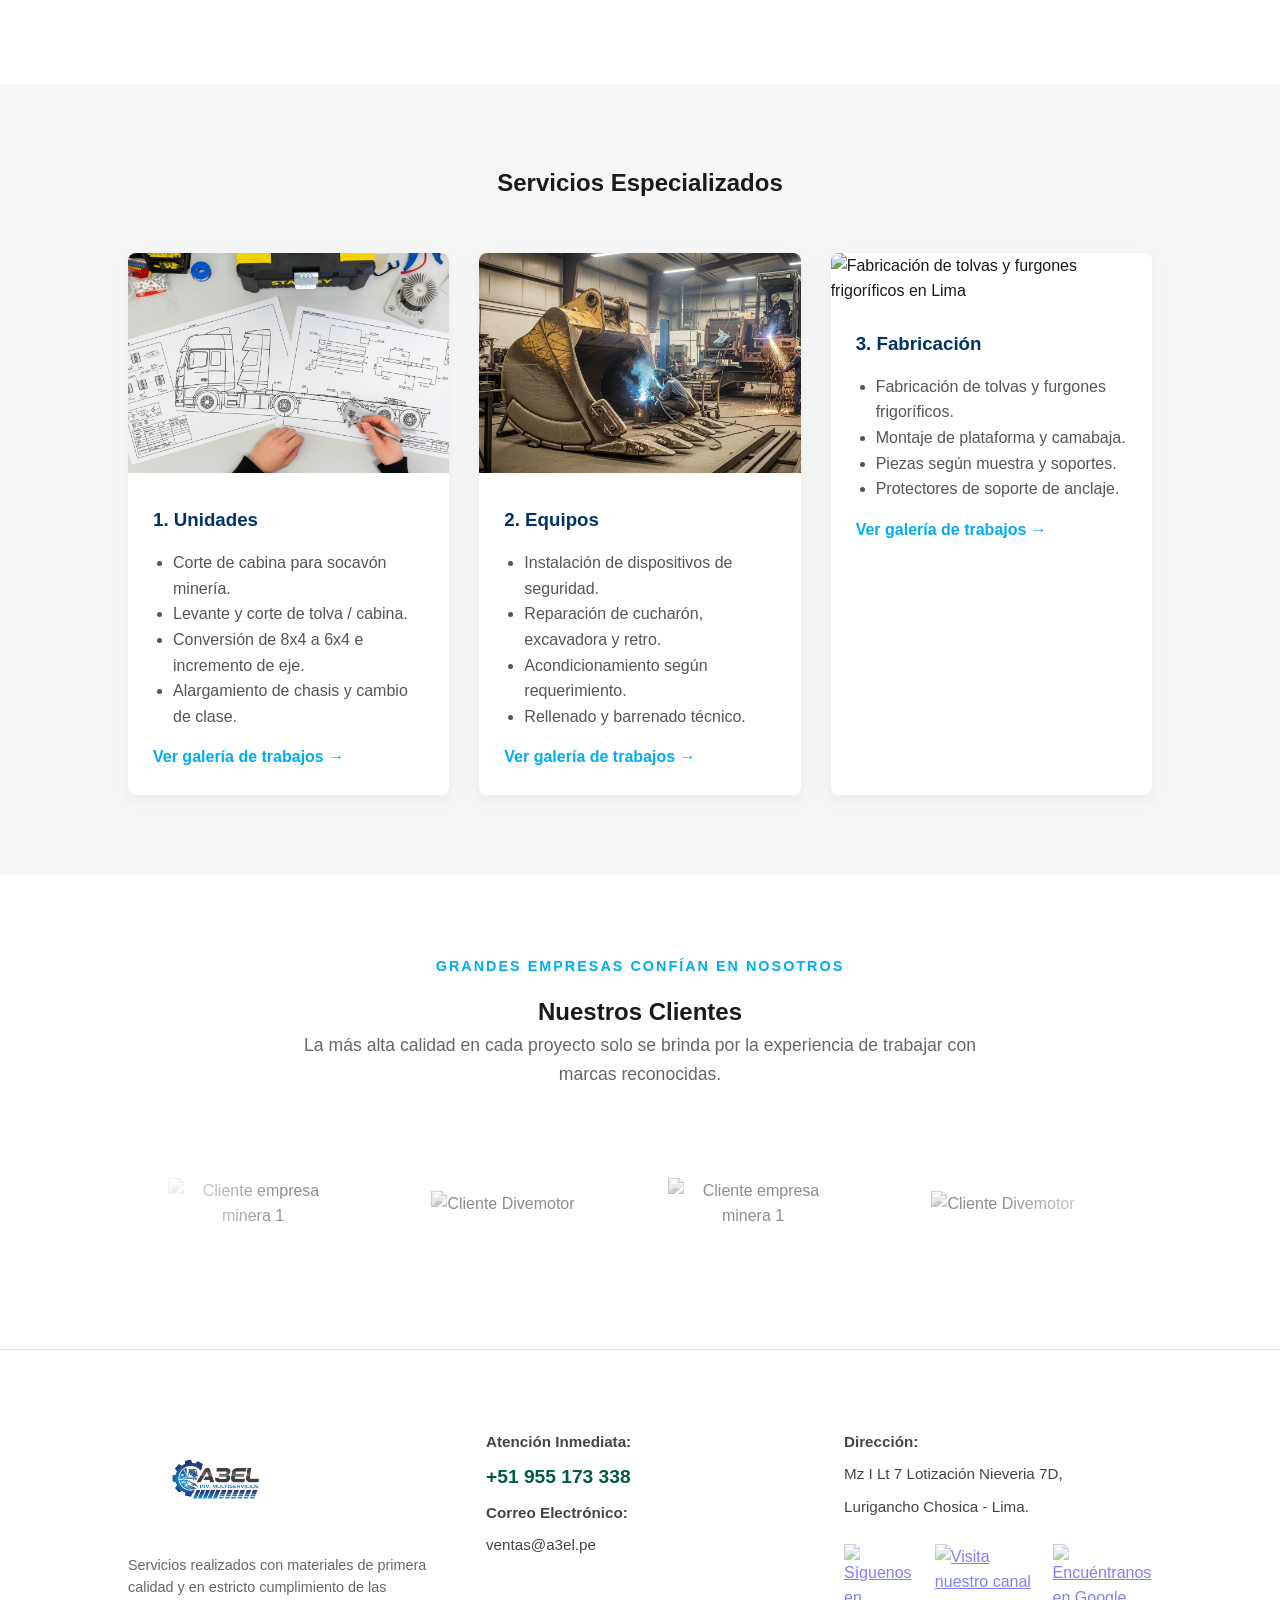
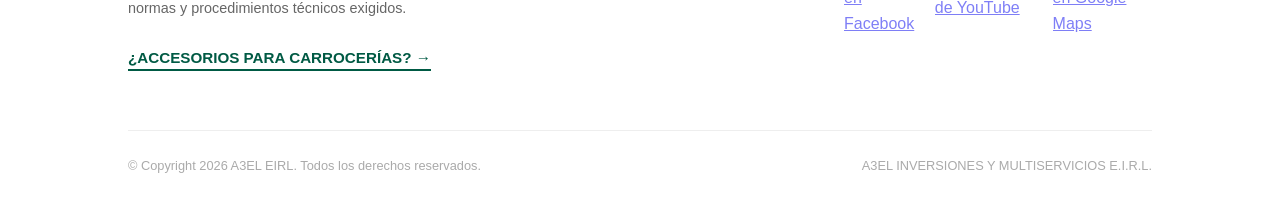
==== commit b8163f01: "Add files via upload" ====
--- a/index.html
+++ b/index.html
@@ -1,234 +1,237 @@
-<!DOCTYPE html>
-<html lang="es">
-<head>
-    <meta charset="UTF-8">
-    <meta name="viewport" content="width=device-width, initial-scale=1.0">
-    <title>A3EL EIRL | Conversión de Unidades y Metalmecánica en Lima</title>
-    <meta name="description" content="Especialistas en conversión de unidades, fabricación de carrocerías, tolvas y mantenimiento metalmecánico a nivel nacional. Cotiza tu servicio en Lima.">
-    <meta name="keywords" content="metalmecánica, conversión de unidades, carrocerías, tolvas, mantenimiento industrial, A3EL, Lima, Perú">
-    
-    <link rel="canonical" href="https://www.tudominio.com/index.html">
-    
-    <meta property="og:title" content="A3EL EIRL | Especialistas en Metalmecánica">
-    <meta property="og:description" content="Servicios de conversión de unidades y fabricación de carrocerías.">
-    <meta property="og:image" content="https://i.postimg.cc/MGTHFKnK/logo.png">
-    <meta property="og:url" content="https://www.tudominio.com/">
-    <meta property="og:type" content="website">
-
-    <link rel="stylesheet" href="sty.css">
-    
-    <script type="application/ld+json">
-    {
-      "@context": "https://schema.org",
-      "@type": "LocalBusiness",
-      "name": "A3EL EIRL",
-      "image": "img/logo.png",
-      "telephone": "+51955173338",
-      "email": "inversionesa3el@gmail.com",
-      "address": {
-        "@type": "PostalAddress",
-        "streetAddress": "Mz I Lt 7 Lotización Nieveria 7D",
-        "addressLocality": "Lurigancho Chosica",
-        "addressRegion": "Lima",
-        "addressCountry": "PE"
-      },
-      "url": "https://www.a3el.pe/"
-    }
-    </script>
-</head>
-<body>
-
-    <header id="main-header">
-        <a href="#" class="logo">
-            <img src="img/logo-blanco.webp" alt="Logo A3EL EIRL Blanco" class="logo-white">
-            <img src="img/logo.webp" alt="Logo A3EL EIRL Color" class="logo-color">
-        </a>
-        
-        <div class="menu-toggle" id="mobile-menu">
-            <span></span>
-            <span></span>
-            <span></span>
-        </div>
-
-        <nav id="nav-menu">
-            <ul>
-                <li><a href="#inicio">Inicio</a></li>
-                <li><a href="#nosotros">Nosotros</a></li>
-                <li><a href="#servicios">Servicios</a></li>
-                <li><a href="cotizar.html">Contacto</a></li>
-            </ul>
-        </nav>
-    </header>
-
-    <section class="hero" id="inicio">
-        <h1>Especialistas en Conversión de Unidades y Metalmecánica a Nivel Nacional</h1>
-        <p>Brindamos servicios de conversión de unidades y equipos, modificación, cambio de clase, fabricación de carrocerías multimarca y servicios industriales de mantenimiento.</p>
-        <a href="cotizar.html" class="btn-cta">Cotizar Servicio</a>
-    </section>
-
-    <section class="nosotros-section" id="nosotros">
-        <div class="container-propuesta">
-            <div class="propuesta-grid">
-                <div class="propuesta-text">
-                    <span class="tagline">¿Por qué elegirnos?</span>
-                    <h2>Nuestra Propuesta de Valor</h2>
-                    <p class="descripcion-principal">
-                        En <strong>A3EL EIRL</strong>, garantizamos que cada proyecto cumpla con los más altos estándares de ingeniería. No solo fabricamos, creamos soluciones duraderas para la industria.
-                    </p>
-                    
-                    <div class="lista-beneficios">
-                        <div class="beneficio-item">
-                            <div class="icono-box">✓</div>
-                            <div class="beneficio-info">
-                                <h3>Calidad Certificada</h3>
-                                <p>Materiales de primera calidad y estricto cumplimiento de normas técnicas.</p>
-                            </div>
-                        </div>
-                        <div class="beneficio-item">
-                            <div class="icono-box">✓</div>
-                            <div class="beneficio-info">
-                                <h3>Garantía de Mercado</h3>
-                                <p>Seguridad y respaldo total que el sector industrial y minero requiere.</p>
-                            </div>
-                        </div>
-                        <div class="beneficio-item">
-                            <div class="icono-box">✓</div>
-                            <div class="beneficio-info">
-                                <h3>Atención Especializada</h3>
-                                <p>Asesoría técnica personalizada en cada etapa de la conversión.</p>
-                            </div>
-                        </div>
-                    </div>
-                </div>
-
-                <div class="propuesta-image-container">
-                    <div class="image-wrapper">
-                        <img src="https://images.unsplash.com/photo-1581092160562-40aa08e78837?auto=format&fit=crop&q=80&w=800" alt="Ingenieros de A3EL supervisando trabajos de metalmecánica" loading="lazy">
-                        <div class="floating-badge">
-                            <span class="number">100%</span>
-                            <span class="txt">Compromiso Técnico</span>
-                        </div>
-                    </div>
-                </div>
-            </div>
-        </div>
-    </section>
-
-    <section class="servicios" id="servicios">
-        <h2>Servicios Especializados</h2>
-        <div class="grid-servicios">
-            
-            <a href="galeria.html#unidades" class="card" style="text-decoration: none; color: inherit; display: block;">
-                <img src="img/unidades.webp" alt="Conversión de unidades y corte de cabinas para minería" loading="lazy">
-                <div class="card-content">
-                    <h3>1. Unidades</h3>
-                    <ul>
-                        <li>Corte de cabina para socavón minería.</li>
-                        <li>Levante y corte de tolva / cabina.</li>
-                        <li>Conversión de 8x4 a 6x4 e incremento de eje.</li>
-                        <li>Alargamiento de chasis y cambio de clase.</li>
-                    </ul>
-                    <p style="color: #00adef; font-weight: 700; margin-top: 15px;">Ver galería de trabajos &rarr;</p>
-                </div>
-            </a>
-
-            <a href="galeria.html#equipos" class="card" style="text-decoration: none; color: inherit; display: block;">
-                <img src="img/servicios/Equipos.webp" alt="Mantenimiento y reparación de cucharón y excavadoras" loading="lazy">
-                <div class="card-content">
-                    <h3>2. Equipos</h3>
-                    <ul>
-                        <li>Instalación de dispositivos de seguridad.</li>
-                        <li>Reparación de cucharón, excavadora y retro.</li>
-                        <li>Acondicionamiento según requerimiento.</li>
-                        <li>Rellenado y barrenado técnico.</li>
-                    </ul>
-                    <p style="color: #00adef; font-weight: 700; margin-top: 15px;">Ver galería de trabajos &rarr;</p>
-                </div>
-            </a>
-
-            <a href="galeria.html#fabricacion" class="card" style="text-decoration: none; color: inherit; display: block;">
-                <img src="https://images.unsplash.com/photo-1504328345606-18bbc8c9d7d1?auto=format&fit=crop&q=80&w=500" alt="Fabricación de tolvas y furgones frigoríficos en Lima" loading="lazy">
-                <div class="card-content">
-                    <h3>3. Fabricación</h3>
-                    <ul>
-                        <li>Fabricación de tolvas y furgones frigoríficos.</li>
-                        <li>Montaje de plataforma y camabaja.</li>
-                        <li>Piezas según muestra y soportes.</li>
-                        <li>Protectores de soporte de anclaje.</li>
-                    </ul>
-                    <p style="color: #00adef; font-weight: 700; margin-top: 15px;">Ver galería de trabajos &rarr;</p>
-                </div>
-            </a>
-            
-        </div>
-    </section>
-
-    <section class="clientes-section">
-        <div class="container-clientes">
-            <span class="tagline">Grandes empresas confían en nosotros</span>
-            <h2>Nuestros Clientes</h2>
-            <p class="descripcion-clientes">La más alta calidad en cada proyecto solo se brinda por la experiencia de trabajar con marcas reconocidas.</p>
-            
-            <div class="carousel-container">
-                <div class="carousel-track">
-                    <div class="cliente-logo"><img src="https://i.postimg.cc/sXfXryMH/marca-2-Photoroom.png" alt="Cliente empresa minera 1" loading="lazy"></div>
-                    <div class="cliente-logo"><img src="https://mydnadigital.com/company/logos/divemotor.png" alt="Cliente Divemotor" loading="lazy"></div>
-                    <div class="cliente-logo"><img src="https://i.postimg.cc/sXfXryMH/marca-2-Photoroom.png" alt="Cliente empresa minera 1" loading="lazy"></div>
-                    <div class="cliente-logo"><img src="https://mydnadigital.com/company/logos/divemotor.png" alt="Cliente Divemotor" loading="lazy"></div>
-                    <div class="cliente-logo"><img src="https://i.postimg.cc/sXfXryMH/marca-2-Photoroom.png" alt="Cliente empresa minera 1" loading="lazy"></div>
-                    <div class="cliente-logo"><img src="https://mydnadigital.com/company/logos/divemotor.png" alt="Cliente Divemotor" loading="lazy"></div>
-                    <div class="cliente-logo"><img src="https://i.postimg.cc/sXfXryMH/marca-2-Photoroom.png" alt="Cliente empresa minera 1" loading="lazy"></div>
-                    <div class="cliente-logo"><img src="https://mydnadigital.com/company/logos/divemotor.png" alt="Cliente Divemotor" loading="lazy"></div>
-                </div>
-            </div>
-        </div>
-    </section>
-
-    <footer class="footer-industrial" id="contacto">
-        <div class="footer-container">
-            <div class="footer-col branding">
-                <img src="img/logo.webp" alt="A3EL Logo" class="footer-logo-grande" loading="lazy">
-                <p class="propuesta-valor">
-                    Servicios realizados con materiales de primera calidad y en estricto cumplimiento de las normas y procedimientos técnicos exigidos.
-                </p>
-                <a href="cotizar.html" class="link-destacado">¿ACCESORIOS PARA CARROCERÍAS? &rarr;</a>
-            </div>
-
-            <div class="footer-col contacto-info">
-                <div class="telefonos-box">
-                    <p><strong>Atención Inmediata:</strong></p>
-                    <p>+51 955 173 338</p>
-                </div>
-                <div class="email-box">
-                    <p><strong>Correo Electrónico:</strong></p>
-                    <p>inversionesa3el@gmail.com</p>
-                </div>
-            </div>
-
-            <div class="footer-col ubicacion">
-                <div class="address-box">
-                    <p><strong>Dirección:</strong></p>
-                    <p>Mz I Lt 7 Lotización Nieveria 7D,</p>
-                    <p>Lurigancho Chosica - Lima.</p>
-                </div>
-                <div class="social-icons">
-                    <a href="#"><img src="https://upload.wikimedia.org/wikipedia/commons/thumb/0/05/Facebook_Logo_%282019%29.png/500px-Facebook_Logo_%282019%29.png" alt="Síguenos en Facebook" loading="lazy"></a>
-                    <a href="#"><img src="https://upload.wikimedia.org/wikipedia/commons/e/ef/Youtube_logo.png" alt="Visita nuestro canal de YouTube" loading="lazy"></a>
-                    <a href="#"><img src="https://logosenvector.com/logo/img/google-maps-37240.png" alt="Encuéntranos en Google Maps" loading="lazy"></a>
-                </div>
-            </div>
-        </div>
-        
-        <div class="footer-bottom">
-            <p>&copy; Copyright 2026 A3EL EIRL. Todos los derechos reservados.</p>
-            <p>A3EL INVERSIONES Y MULTISERVICIOS E.I.R.L.</p>
-        </div>
-    </footer>
-
-    <a href="https://wa.me/51955173338" class="whatsapp-btn" target="_blank">
-        <img src="https://upload.wikimedia.org/wikipedia/commons/thumb/6/6b/WhatsApp.svg/960px-WhatsApp.svg.png" alt="Contactar a A3EL por WhatsApp" loading="lazy">
-    </a>
-
-    <script src="scrp.js"></script>
-</body>
+<!DOCTYPE html>
+<html lang="es">
+<head>
+    <meta charset="UTF-8">
+    <meta name="viewport" content="width=device-width, initial-scale=1.0">
+    <title>A3EL EIRL | Conversión de Unidades y Metalmecánica en Lima</title>
+    <meta name="description" content="Especialistas en conversión de unidades, fabricación de carrocerías, tolvas y mantenimiento metalmecánico a nivel nacional. Cotiza tu servicio en Lima.">
+    <meta name="keywords" content="metalmecánica, conversión de unidades, carrocerías, tolvas, mantenimiento industrial, A3EL, Lima, Perú">
+    
+    <link rel="canonical" href="https://www.a3el.pe/index.html">
+
+    <link rel="icon" href="/favicon.png" type="image/png">
+    <link rel="apple-touch-icon" href="img/favicon.png">
+    
+    <meta property="og:title" content="A3EL EIRL | Especialistas en Metalmecánica">
+    <meta property="og:description" content="Servicios de conversión de unidades y fabricación de carrocerías.">
+    <meta property="og:image" content="img/logo.png">
+    <meta property="og:url" content="https://www.a3el.pe/">
+    <meta property="og:type" content="website">
+
+    <link rel="stylesheet" href="sty.css">
+    
+    <script type="application/ld+json">
+    {
+      "@context": "https://schema.org",
+      "@type": "LocalBusiness",
+      "name": "A3EL EIRL",
+      "image": "img/logo.png",
+      "telephone": "+51955173338",
+      "email": "inversionesa3el@gmail.com",
+      "address": {
+        "@type": "PostalAddress",
+        "streetAddress": "Mz I Lt 7 Lotización Nieveria 7D",
+        "addressLocality": "Lurigancho Chosica",
+        "addressRegion": "Lima",
+        "addressCountry": "PE"
+      },
+      "url": "https://www.a3el.pe/"
+    }
+    </script>
+</head>
+<body>
+
+    <header id="main-header">
+        <a href="#" class="logo">
+            <img src="img/logo-blanco.webp" alt="Logo A3EL EIRL Blanco" class="logo-white">
+            <img src="img/logo.webp" alt="Logo A3EL EIRL Color" class="logo-color">
+        </a>
+        
+        <div class="menu-toggle" id="mobile-menu">
+            <span></span>
+            <span></span>
+            <span></span>
+        </div>
+
+        <nav id="nav-menu">
+            <ul>
+                <li><a href="#inicio">Inicio</a></li>
+                <li><a href="#nosotros">Nosotros</a></li>
+                <li><a href="#servicios">Servicios</a></li>
+                <li><a href="cotizar.html">Contacto</a></li>
+            </ul>
+        </nav>
+    </header>
+
+    <section class="hero" id="inicio">
+        <h1>Especialistas en Conversión de Unidades y Metalmecánica a Nivel Nacional</h1>
+        <p>Brindamos servicios de conversión de unidades y equipos, modificación, cambio de clase, fabricación de carrocerías multimarca y servicios industriales de mantenimiento.</p>
+        <a href="cotizar.html" class="btn-cta">Cotizar Servicio</a>
+    </section>
+
+    <section class="nosotros-section" id="nosotros">
+        <div class="container-propuesta">
+            <div class="propuesta-grid">
+                <div class="propuesta-text">
+                    <span class="tagline">¿Por qué elegirnos?</span>
+                    <h2>Nuestra Propuesta de Valor</h2>
+                    <p class="descripcion-principal">
+                        En <strong>A3EL EIRL</strong>, garantizamos que cada proyecto cumpla con los más altos estándares de ingeniería. No solo fabricamos, creamos soluciones duraderas para la industria.
+                    </p>
+                    
+                    <div class="lista-beneficios">
+                        <div class="beneficio-item">
+                            <div class="icono-box">✓</div>
+                            <div class="beneficio-info">
+                                <h3>Calidad Certificada</h3>
+                                <p>Materiales de primera calidad y estricto cumplimiento de normas técnicas.</p>
+                            </div>
+                        </div>
+                        <div class="beneficio-item">
+                            <div class="icono-box">✓</div>
+                            <div class="beneficio-info">
+                                <h3>Garantía de Mercado</h3>
+                                <p>Seguridad y respaldo total que el sector industrial y minero requiere.</p>
+                            </div>
+                        </div>
+                        <div class="beneficio-item">
+                            <div class="icono-box">✓</div>
+                            <div class="beneficio-info">
+                                <h3>Atención Especializada</h3>
+                                <p>Asesoría técnica personalizada en cada etapa de la conversión.</p>
+                            </div>
+                        </div>
+                    </div>
+                </div>
+
+                <div class="propuesta-image-container">
+                    <div class="image-wrapper">
+                        <img src="https://images.unsplash.com/photo-1581092160562-40aa08e78837?auto=format&fit=crop&q=80&w=800" alt="Ingenieros de A3EL supervisando trabajos de metalmecánica" loading="lazy">
+                        <div class="floating-badge">
+                            <span class="number">100%</span>
+                            <span class="txt">Compromiso Técnico</span>
+                        </div>
+                    </div>
+                </div>
+            </div>
+        </div>
+    </section>
+
+    <section class="servicios" id="servicios">
+        <h2>Servicios Especializados</h2>
+        <div class="grid-servicios">
+            
+            <a href="galeria.html#unidades" class="card" style="text-decoration: none; color: inherit; display: block;">
+                <img src="img/unidades.webp" alt="Conversión de unidades y corte de cabinas para minería" loading="lazy">
+                <div class="card-content">
+                    <h3>1. Unidades</h3>
+                    <ul>
+                        <li>Corte de cabina para socavón minería.</li>
+                        <li>Levante y corte de tolva / cabina.</li>
+                        <li>Conversión de 8x4 a 6x4 e incremento de eje.</li>
+                        <li>Alargamiento de chasis y cambio de clase.</li>
+                    </ul>
+                    <p style="color: #00adef; font-weight: 700; margin-top: 15px;">Ver galería de trabajos &rarr;</p>
+                </div>
+            </a>
+
+            <a href="galeria.html#equipos" class="card" style="text-decoration: none; color: inherit; display: block;">
+                <img src="img/servicios/Equipos.webp" alt="Mantenimiento y reparación de cucharón y excavadoras" loading="lazy">
+                <div class="card-content">
+                    <h3>2. Equipos</h3>
+                    <ul>
+                        <li>Instalación de dispositivos de seguridad.</li>
+                        <li>Reparación de cucharón, excavadora y retro.</li>
+                        <li>Acondicionamiento según requerimiento.</li>
+                        <li>Rellenado y barrenado técnico.</li>
+                    </ul>
+                    <p style="color: #00adef; font-weight: 700; margin-top: 15px;">Ver galería de trabajos &rarr;</p>
+                </div>
+            </a>
+
+            <a href="galeria.html#fabricacion" class="card" style="text-decoration: none; color: inherit; display: block;">
+                <img src="https://images.unsplash.com/photo-1504328345606-18bbc8c9d7d1?auto=format&fit=crop&q=80&w=500" alt="Fabricación de tolvas y furgones frigoríficos en Lima" loading="lazy">
+                <div class="card-content">
+                    <h3>3. Fabricación</h3>
+                    <ul>
+                        <li>Fabricación de tolvas y furgones frigoríficos.</li>
+                        <li>Montaje de plataforma y camabaja.</li>
+                        <li>Piezas según muestra y soportes.</li>
+                        <li>Protectores de soporte de anclaje.</li>
+                    </ul>
+                    <p style="color: #00adef; font-weight: 700; margin-top: 15px;">Ver galería de trabajos &rarr;</p>
+                </div>
+            </a>
+            
+        </div>
+    </section>
+
+    <section class="clientes-section">
+        <div class="container-clientes">
+            <span class="tagline">Grandes empresas confían en nosotros</span>
+            <h2>Nuestros Clientes</h2>
+            <p class="descripcion-clientes">La más alta calidad en cada proyecto solo se brinda por la experiencia de trabajar con marcas reconocidas.</p>
+            
+            <div class="carousel-container">
+                <div class="carousel-track">
+                    <div class="cliente-logo"><img src="https://i.postimg.cc/sXfXryMH/marca-2-Photoroom.png" alt="Cliente empresa minera 1" loading="lazy"></div>
+                    <div class="cliente-logo"><img src="https://mydnadigital.com/company/logos/divemotor.png" alt="Cliente Divemotor" loading="lazy"></div>
+                    <div class="cliente-logo"><img src="https://i.postimg.cc/sXfXryMH/marca-2-Photoroom.png" alt="Cliente empresa minera 1" loading="lazy"></div>
+                    <div class="cliente-logo"><img src="https://mydnadigital.com/company/logos/divemotor.png" alt="Cliente Divemotor" loading="lazy"></div>
+                    <div class="cliente-logo"><img src="https://i.postimg.cc/sXfXryMH/marca-2-Photoroom.png" alt="Cliente empresa minera 1" loading="lazy"></div>
+                    <div class="cliente-logo"><img src="https://mydnadigital.com/company/logos/divemotor.png" alt="Cliente Divemotor" loading="lazy"></div>
+                    <div class="cliente-logo"><img src="https://i.postimg.cc/sXfXryMH/marca-2-Photoroom.png" alt="Cliente empresa minera 1" loading="lazy"></div>
+                    <div class="cliente-logo"><img src="https://mydnadigital.com/company/logos/divemotor.png" alt="Cliente Divemotor" loading="lazy"></div>
+                </div>
+            </div>
+        </div>
+    </section>
+
+    <footer class="footer-industrial" id="contacto">
+        <div class="footer-container">
+            <div class="footer-col branding">
+                <img src="img/logo.webp" alt="A3EL Logo" class="footer-logo-grande" loading="lazy">
+                <p class="propuesta-valor">
+                    Servicios realizados con materiales de primera calidad y en estricto cumplimiento de las normas y procedimientos técnicos exigidos.
+                </p>
+                <a href="cotizar.html" class="link-destacado">¿ACCESORIOS PARA CARROCERÍAS? &rarr;</a>
+            </div>
+
+            <div class="footer-col contacto-info">
+                <div class="telefonos-box">
+                    <p><strong>Atención Inmediata:</strong></p>
+                    <p>+51 955 173 338</p>
+                </div>
+                <div class="email-box">
+                    <p><strong>Correo Electrónico:</strong></p>
+                    <p>ventas@a3el.pe</p>
+                </div>
+            </div>
+
+            <div class="footer-col ubicacion">
+                <div class="address-box">
+                    <p><strong>Dirección:</strong></p>
+                    <p>Mz I Lt 7 Lotización Nieveria 7D,</p>
+                    <p>Lurigancho Chosica - Lima.</p>
+                </div>
+                <div class="social-icons">
+                    <a href="#"><img src="https://upload.wikimedia.org/wikipedia/commons/thumb/0/05/Facebook_Logo_%282019%29.png/500px-Facebook_Logo_%282019%29.png" alt="Síguenos en Facebook" loading="lazy"></a>
+                    <a href="#"><img src="https://upload.wikimedia.org/wikipedia/commons/e/ef/Youtube_logo.png" alt="Visita nuestro canal de YouTube" loading="lazy"></a>
+                    <a href="#"><img src="https://logosenvector.com/logo/img/google-maps-37240.png" alt="Encuéntranos en Google Maps" loading="lazy"></a>
+                </div>
+            </div>
+        </div>
+        
+        <div class="footer-bottom">
+            <p>&copy; Copyright 2026 A3EL EIRL. Todos los derechos reservados.</p>
+            <p>A3EL INVERSIONES Y MULTISERVICIOS E.I.R.L.</p>
+        </div>
+    </footer>
+
+    <a href="https://wa.me/51955173338" class="whatsapp-btn" target="_blank">
+        <img src="https://upload.wikimedia.org/wikipedia/commons/thumb/6/6b/WhatsApp.svg/960px-WhatsApp.svg.png" alt="Contactar a A3EL por WhatsApp" loading="lazy">
+    </a>
+
+    <script src="scrp.js"></script>
+</body>
 </html>
--- a/sty.css
+++ b/sty.css
@@ -270,11 +270,11 @@
     box-shadow: 0 15px 35px rgba(0,0,0,0.12);
 }
 
-/* Contenedor de la Imagen */
+/* Contenedor de la Imagen Principal */
 .proyecto-img-container {
     position: relative;
     overflow: hidden;
-    cursor: zoom-in;
+    cursor: pointer;
     height: 240px;
 }
 
@@ -283,62 +283,65 @@
     height: 100%;
     object-fit: cover;
     display: block;
-    transition: transform 0.5s ease;
+    transition: transform 0.5s ease, opacity 0.3s ease;
 }
 
 .proyecto-img-container:hover img {
     transform: scale(1.08);
 }
 
+/* ICONO AMPLIAR (BOTÓN AZUL) */
 .zoom-icon {
     position: absolute;
     bottom: 15px;
     right: 15px;
-    background: rgba(0, 173, 239, 0.95); 
+    background: var(--cian-acento); 
     color: #fff;
-    padding: 6px 14px;
+    padding: 8px 18px;
     border-radius: 30px;
     font-size: 0.85rem;
     font-weight: bold;
-    opacity: 0;
-    transition: opacity 0.3s ease, transform 0.3s ease;
-    transform: translateY(10px);
-    pointer-events: none; 
-}
-
-.proyecto-img-container:hover .zoom-icon {
+    opacity: 0.9;
+    transition: 0.3s ease;
+    z-index: 5;
+}
+
+.zoom-icon:hover {
+    background: var(--azul-corp);
+    transform: scale(1.05);
+}
+
+/* --- ESTILOS DE LAS MINIATURAS CORREGIDOS --- */
+.miniaturas-container {
+    display: flex;           /* Alinea en fila */
+    flex-direction: row;     /* Asegura el sentido horizontal */
+    gap: 10px;               /* Espacio entre miniaturas */
+    padding: 15px 25px 5px 25px;
+    background: var(--blanco);
+    justify-content: flex-start;
+    flex-wrap: wrap;         /* Baja si no hay espacio */
+}
+
+.miniatura {
+    width: 65px;
+    height: 50px;
+    object-fit: cover;
+    border-radius: 6px;
+    cursor: pointer;
+    border: 2px solid #eee;
+    opacity: 0.7;
+    transition: all 0.3s ease;
+}
+
+.miniatura:hover {
     opacity: 1;
-    transform: translateY(0);
-}
-
-/* --- ESTILOS DE LAS MINIATURAS --- */
-.miniaturas-container {
-    display: flex;
-    gap: 8px;
-    padding: 15px 25px 0 25px;
-    background: var(--blanco);
-}
-
-.miniatura {
-    width: 60px;
-    height: 45px;
-    object-fit: cover;
-    border-radius: 4px;
-    cursor: pointer;
-    border: 2px solid transparent;
-    opacity: 0.6;
-    transition: all 0.3s ease;
-}
-
-.miniatura:hover, 
+    border-color: var(--cian-acento);
+}
+
 .miniatura.activa {
     opacity: 1;
     border-color: var(--cian-acento);
-}
-
-/* Ajuste sutil para tarjetas con miniaturas */
-.multi-img-card .proyecto-info {
-    padding-top: 15px; 
+    box-shadow: 0 0 8px rgba(0, 173, 239, 0.3);
 }
 
 /* Información del Proyecto */
@@ -385,15 +388,50 @@
     color: #fff;
 }
 
-/* --- LIGHTBOX (MODAL) --- */
+/* --- LIGHTBOX (MODAL) CORREGIDO --- */
 .lightbox {
-    display: none; position: fixed; z-index: 2000; padding-top: 80px;
-    left: 0; top: 0; width: 100%; height: 100%; background-color: rgba(0,0,0,0.9);
-}
-.lightbox-content { margin: auto; display: block; max-width: 90%; max-height: 80vh; border-radius: 5px; animation: zoom 0.3s ease; }
-@keyframes zoom { from {transform: scale(0.9); opacity: 0} to {transform: scale(1); opacity: 1} }
-.lightbox-close { position: absolute; top: 30px; right: 45px; color: #f1f1f1; font-size: 50px; font-weight: bold; cursor: pointer; transition: 0.3s; }
-.lightbox-close:hover { color: var(--cian-acento); }
+    display: none; 
+    position: fixed; 
+    z-index: 9999; 
+    left: 0; 
+    top: 0; 
+    width: 100%; 
+    height: 100%; 
+    background-color: rgba(0,0,0,0.9);
+    align-items: center;    /* Centra verticalmente */
+    justify-content: center; /* Centra horizontalmente */
+}
+
+.lightbox-content {
+    margin: auto;
+    display: block;
+    max-width: 90%;
+    max-height: 85vh;
+    border-radius: 8px;
+    box-shadow: 0 0 20px rgba(0,0,0,0.5);
+    animation: zoomAnim 0.3s ease;
+}
+
+@keyframes zoomAnim {
+    from { transform: scale(0.8); opacity: 0; }
+    to { transform: scale(1); opacity: 1; }
+}
+
+.lightbox-close {
+    position: absolute;
+    top: 25px;
+    right: 35px;
+    color: #fff;
+    font-size: 50px;
+    font-weight: bold;
+    cursor: pointer;
+    transition: 0.3s;
+    line-height: 1;
+}
+
+.lightbox-close:hover {
+    color: var(--cian-acento);
+}
 
 /* --- RESPONSIVE MEDIA QUERIES --- */
 @media (max-width: 992px) {
@@ -418,9 +456,10 @@
     .footer-logo-grande { margin: 0 auto 25px auto; }
     .social-icons { justify-content: center; }
     .footer-bottom { flex-direction: column; gap: 10px; text-align: center; }
-    .cliente-logo { width: 180px; padding: 0 20px; }
     
     .galeria-page { padding-top: 130px; }
     .galeria-grid { grid-template-columns: 1fr; max-width: 500px; margin: 0 auto; }
-    .lightbox-close { top: 15px; right: 25px; font-size: 40px; }
+    
+    /* Centrar miniaturas en móvil */
+    .miniaturas-container { justify-content: center; }
 }
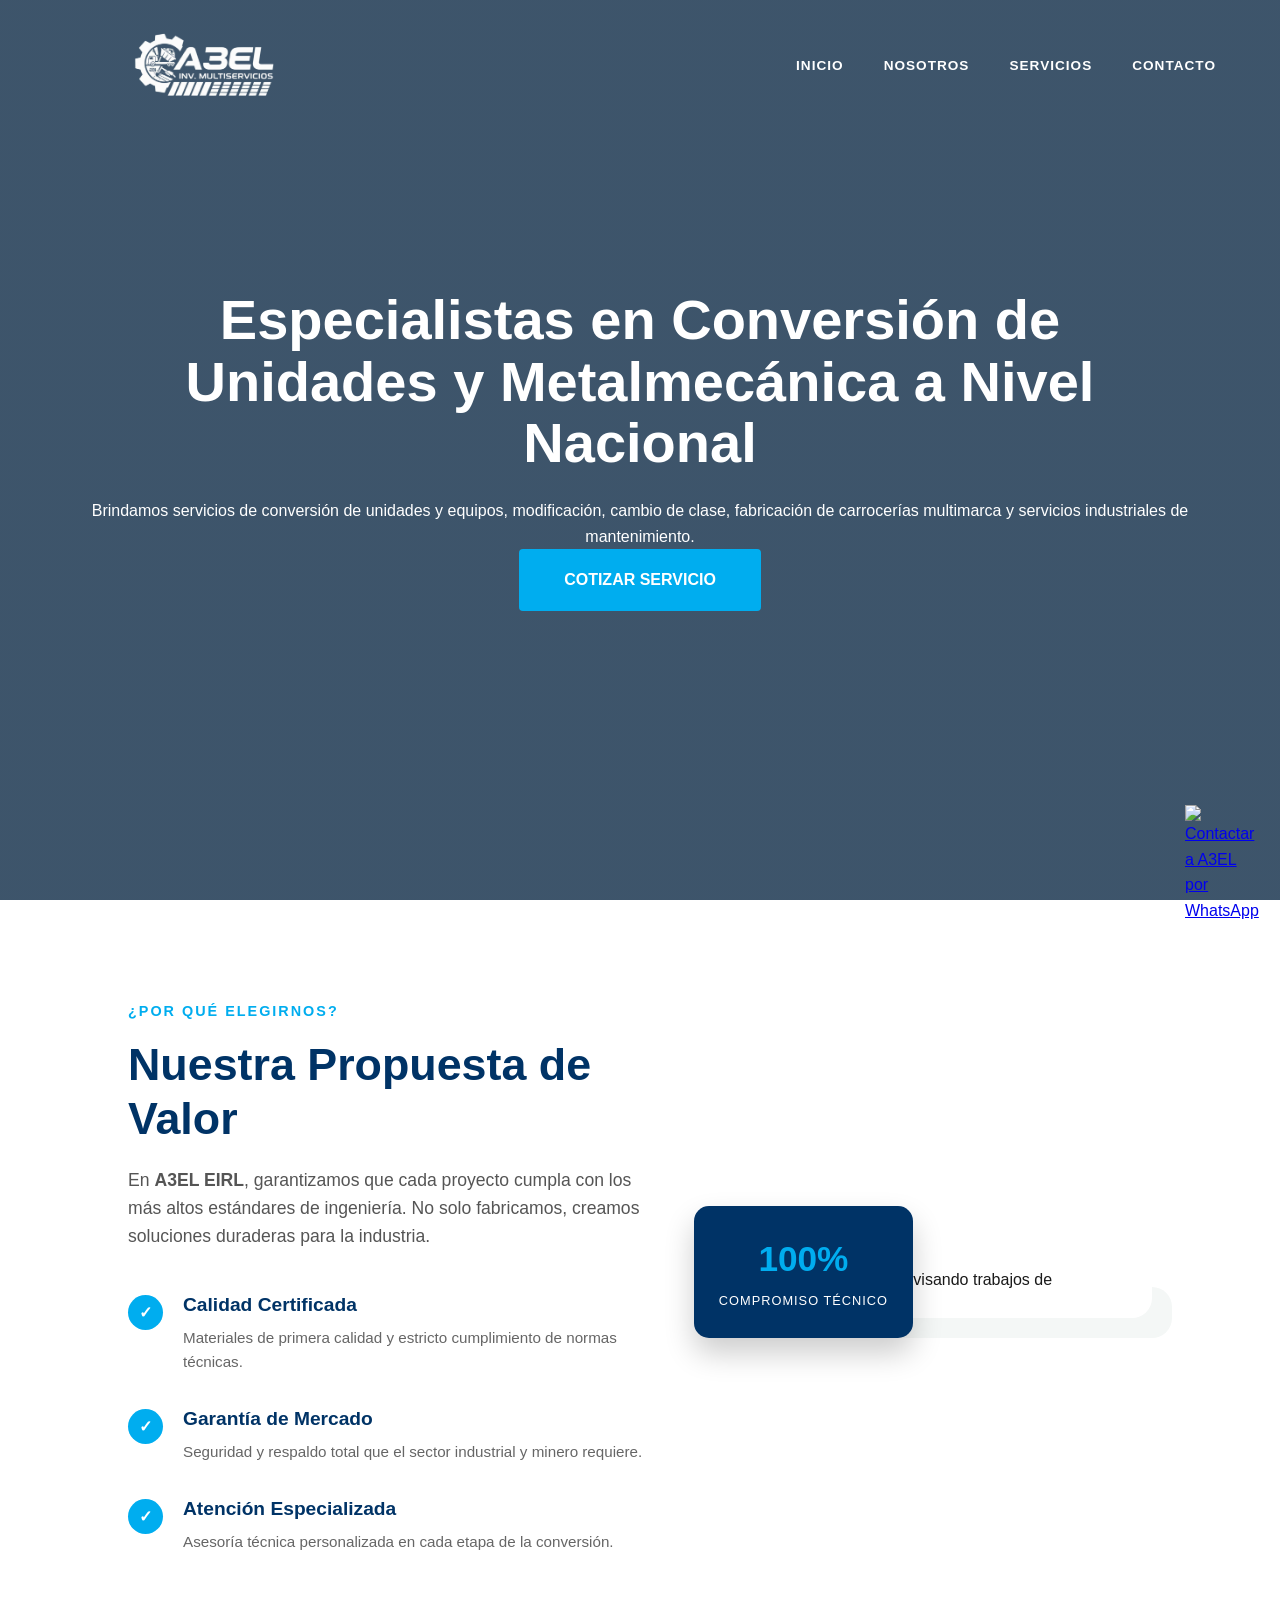
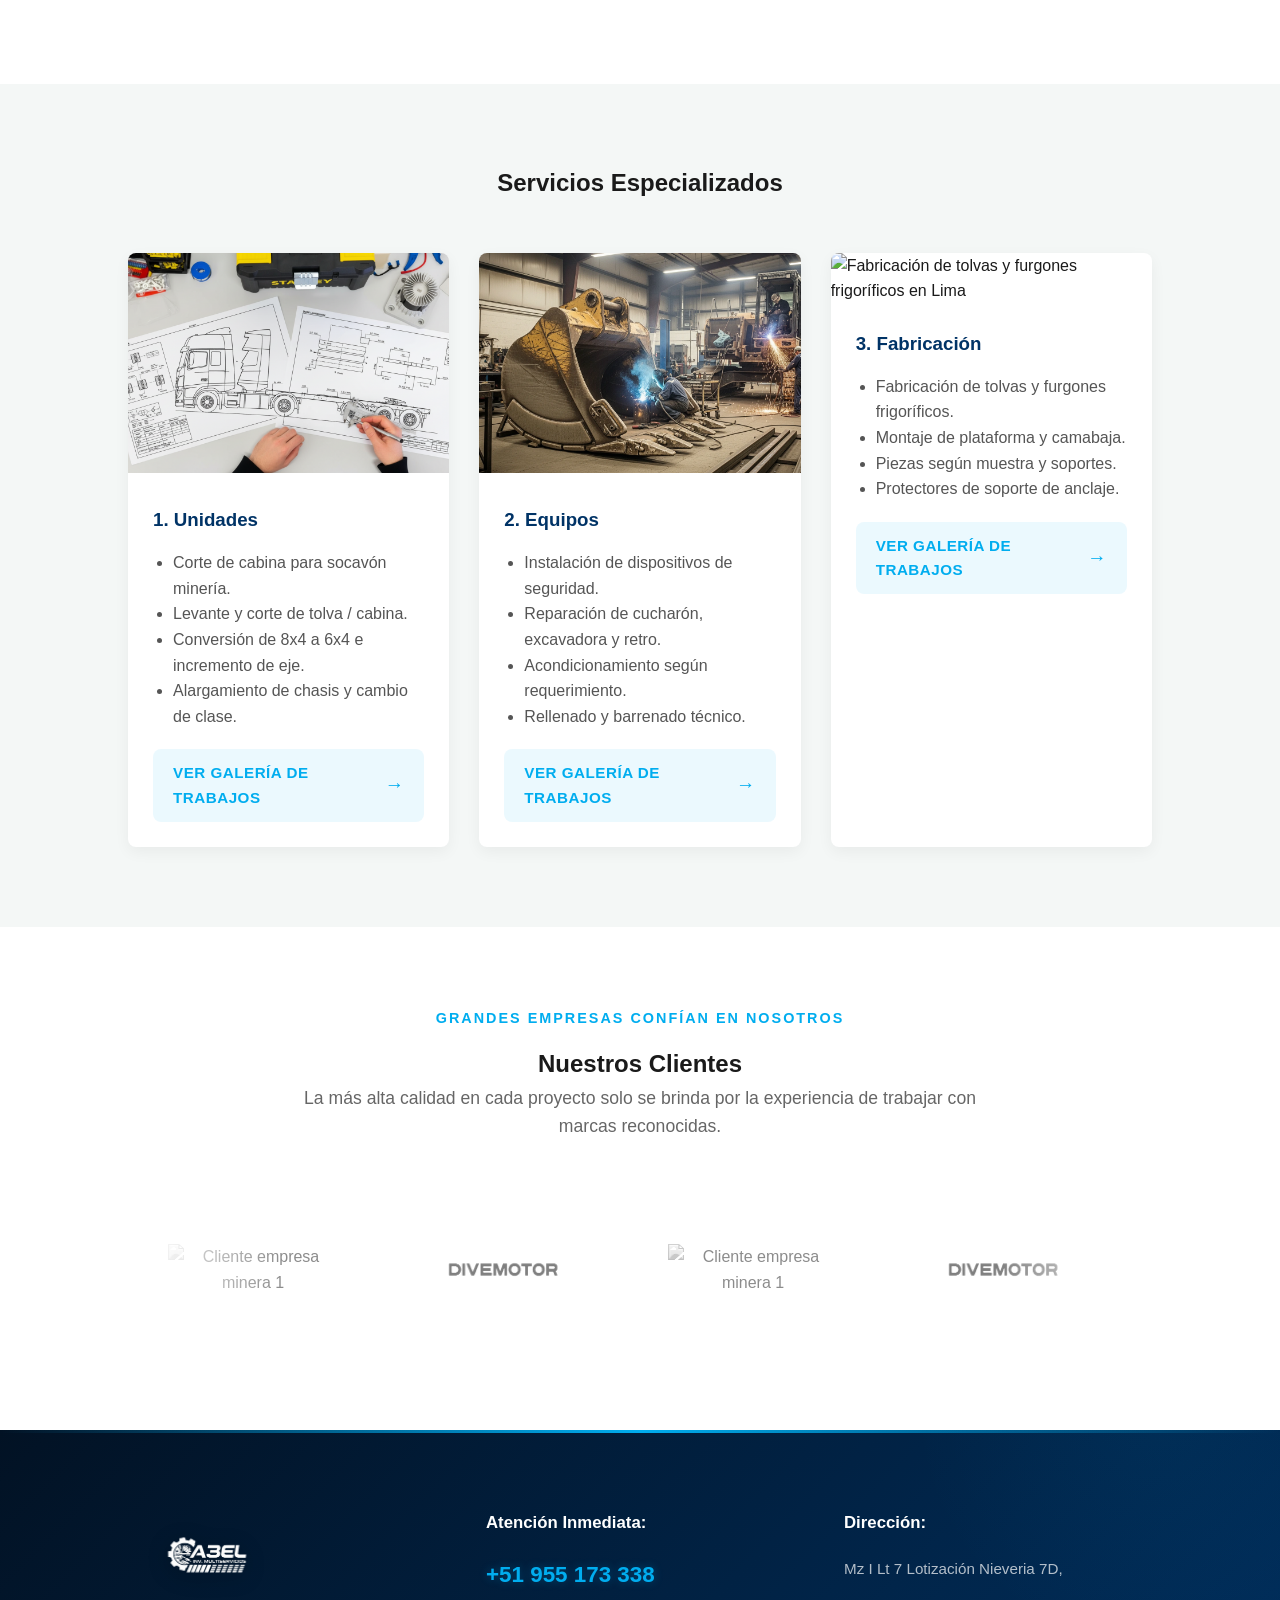
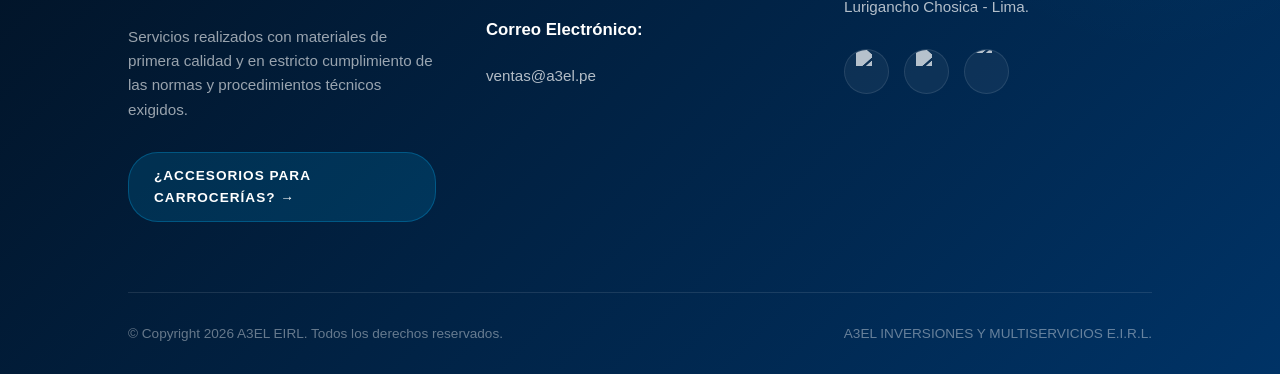
==== commit 6cc0109e: "Error imagenes y pie de pagina" ====
--- a/index.html
+++ b/index.html
@@ -9,8 +9,8 @@
     
     <link rel="canonical" href="https://www.a3el.pe/index.html">
 
-    <link rel="icon" href="/favicon.png" type="image/png">
-    <link rel="apple-touch-icon" href="img/favicon.png">
+    <link rel="icon" href="favicon.png" type="image/png">
+    <link rel="apple-touch-icon" href="favicon.png">
     
     <meta property="og:title" content="A3EL EIRL | Especialistas en Metalmecánica">
     <meta property="og:description" content="Servicios de conversión de unidades y fabricación de carrocerías.">
@@ -131,7 +131,7 @@
                         <li>Conversión de 8x4 a 6x4 e incremento de eje.</li>
                         <li>Alargamiento de chasis y cambio de clase.</li>
                     </ul>
-                    <p style="color: #00adef; font-weight: 700; margin-top: 15px;">Ver galería de trabajos &rarr;</p>
+                    <span class="link-galeria">Ver galería de trabajos <span class="arrow">&rarr;</span></span>
                 </div>
             </a>
 
@@ -145,7 +145,7 @@
                         <li>Acondicionamiento según requerimiento.</li>
                         <li>Rellenado y barrenado técnico.</li>
                     </ul>
-                    <p style="color: #00adef; font-weight: 700; margin-top: 15px;">Ver galería de trabajos &rarr;</p>
+                    <span class="link-galeria">Ver galería de trabajos <span class="arrow">&rarr;</span></span>
                 </div>
             </a>
 
@@ -159,7 +159,7 @@
                         <li>Piezas según muestra y soportes.</li>
                         <li>Protectores de soporte de anclaje.</li>
                     </ul>
-                    <p style="color: #00adef; font-weight: 700; margin-top: 15px;">Ver galería de trabajos &rarr;</p>
+                    <span class="link-galeria">Ver galería de trabajos <span class="arrow">&rarr;</span></span>
                 </div>
             </a>
             
@@ -175,13 +175,13 @@
             <div class="carousel-container">
                 <div class="carousel-track">
                     <div class="cliente-logo"><img src="https://i.postimg.cc/sXfXryMH/marca-2-Photoroom.png" alt="Cliente empresa minera 1" loading="lazy"></div>
-                    <div class="cliente-logo"><img src="https://mydnadigital.com/company/logos/divemotor.png" alt="Cliente Divemotor" loading="lazy"></div>
-                    <div class="cliente-logo"><img src="https://i.postimg.cc/sXfXryMH/marca-2-Photoroom.png" alt="Cliente empresa minera 1" loading="lazy"></div>
-                    <div class="cliente-logo"><img src="https://mydnadigital.com/company/logos/divemotor.png" alt="Cliente Divemotor" loading="lazy"></div>
-                    <div class="cliente-logo"><img src="https://i.postimg.cc/sXfXryMH/marca-2-Photoroom.png" alt="Cliente empresa minera 1" loading="lazy"></div>
-                    <div class="cliente-logo"><img src="https://mydnadigital.com/company/logos/divemotor.png" alt="Cliente Divemotor" loading="lazy"></div>
-                    <div class="cliente-logo"><img src="https://i.postimg.cc/sXfXryMH/marca-2-Photoroom.png" alt="Cliente empresa minera 1" loading="lazy"></div>
-                    <div class="cliente-logo"><img src="https://mydnadigital.com/company/logos/divemotor.png" alt="Cliente Divemotor" loading="lazy"></div>
+                    <div class="cliente-logo"><img src="img/Divemotor.png" alt="Cliente Divemotor" loading="lazy"></div>
+                    <div class="cliente-logo"><img src="https://i.postimg.cc/sXfXryMH/marca-2-Photoroom.png" alt="Cliente empresa minera 1" loading="lazy"></div>
+                    <div class="cliente-logo"><img src="img/Divemotor.png" alt="Cliente Divemotor" loading="lazy"></div>
+                    <div class="cliente-logo"><img src="https://i.postimg.cc/sXfXryMH/marca-2-Photoroom.png" alt="Cliente empresa minera 1" loading="lazy"></div>
+                    <div class="cliente-logo"><img src="img/Divemotor.png" alt="Cliente Divemotor" loading="lazy"></div>
+                    <div class="cliente-logo"><img src="https://i.postimg.cc/sXfXryMH/marca-2-Photoroom.png" alt="Cliente empresa minera 1" loading="lazy"></div>
+                    <div class="cliente-logo"><img src="img/Divemotor.png" alt="Cliente Divemotor" loading="lazy"></div>
                 </div>
             </div>
         </div>
@@ -190,7 +190,7 @@
     <footer class="footer-industrial" id="contacto">
         <div class="footer-container">
             <div class="footer-col branding">
-                <img src="img/logo.webp" alt="A3EL Logo" class="footer-logo-grande" loading="lazy">
+                <img src="img/logo-blanco.webp" alt="A3EL Logo" class="footer-logo-grande" loading="lazy">
                 <p class="propuesta-valor">
                     Servicios realizados con materiales de primera calidad y en estricto cumplimiento de las normas y procedimientos técnicos exigidos.
                 </p>
@@ -215,9 +215,9 @@
                     <p>Lurigancho Chosica - Lima.</p>
                 </div>
                 <div class="social-icons">
-                    <a href="#"><img src="https://upload.wikimedia.org/wikipedia/commons/thumb/0/05/Facebook_Logo_%282019%29.png/500px-Facebook_Logo_%282019%29.png" alt="Síguenos en Facebook" loading="lazy"></a>
-                    <a href="#"><img src="https://upload.wikimedia.org/wikipedia/commons/e/ef/Youtube_logo.png" alt="Visita nuestro canal de YouTube" loading="lazy"></a>
-                    <a href="#"><img src="https://logosenvector.com/logo/img/google-maps-37240.png" alt="Encuéntranos en Google Maps" loading="lazy"></a>
+                    <a href="#" title="Facebook"><img src="https://cdn.jsdelivr.net/npm/simple-icons@v11/icons/facebook.svg" alt="Facebook" loading="lazy"></a>
+                    <a href="#" title="YouTube"><img src="https://cdn.jsdelivr.net/npm/simple-icons@v11/icons/youtube.svg" alt="YouTube" loading="lazy"></a>
+                    <a href="#" title="Google Maps"><img src="https://cdn.jsdelivr.net/npm/simple-icons@v11/icons/googlemaps.svg" alt="Google Maps" loading="lazy"></a>
                 </div>
             </div>
         </div>
--- a/sty.css
+++ b/sty.css
@@ -40,7 +40,7 @@
     background: transparent;
 }
 
-header.scrolled { 
+header.scrolled, header.solid-header { 
     height: 90px; 
     background: rgba(255, 255, 255, 0.98); 
     box-shadow: 0 2px 10px rgba(0,0,0,0.1);
@@ -67,8 +67,8 @@
 .logo-color { opacity: 0; }
 .logo-white { opacity: 1; }
 
-header.scrolled .logo-white { opacity: 0; }
-header.scrolled .logo-color { opacity: 1; }
+header.scrolled .logo-white, header.solid-header .logo-white { opacity: 0; }
+header.scrolled .logo-color, header.solid-header .logo-color { opacity: 1; }
 
 /* MENÚ HAMBURGUESA */
 .menu-toggle {
@@ -86,7 +86,7 @@
     transition: 0.3s;
 }
 
-header.scrolled .menu-toggle span { background-color: var(--negro); }
+header.scrolled .menu-toggle span, header.solid-header .menu-toggle span { background-color: var(--negro); }
 
 nav ul { display: flex; list-style: none; gap: 2.5rem; }
 
@@ -100,7 +100,7 @@
     transition: 0.3s; 
 }
 
-header.scrolled nav a { color: var(--negro); }
+header.scrolled nav a, header.solid-header nav a { color: var(--negro); }
 nav a:hover { color: var(--cian-acento) !important; }
 
 /* --- HERO --- */
@@ -192,7 +192,38 @@
 .card img { width: 100%; height: 220px; object-fit: cover; }
 .card-content { padding: 25px; }
 .card-content h3 { color: var(--azul-corp); margin-bottom: 15px; }
-.card-content ul { margin-left: 20px; color: #555; }
+.card-content ul { margin-left: 20px; color: #555; margin-bottom: 20px; }
+
+.link-galeria {
+    display: inline-flex;
+    align-items: center;
+    justify-content: space-between;
+    padding: 12px 20px;
+    background: rgba(0, 173, 239, 0.08);
+    color: var(--cian-acento);
+    font-weight: 700;
+    border-radius: 8px;
+    transition: all 0.3s ease;
+    width: 100%;
+    font-size: 0.95rem;
+    text-transform: uppercase;
+    letter-spacing: 0.5px;
+}
+
+.card:hover .link-galeria {
+    background: var(--cian-acento);
+    color: #fff;
+    box-shadow: 0 5px 15px rgba(0, 173, 239, 0.3);
+}
+
+.link-galeria .arrow {
+    font-size: 1.2rem;
+    transition: transform 0.3s ease;
+}
+
+.card:hover .link-galeria .arrow {
+    transform: translateX(8px);
+}
 
 /* --- SECCIÓN CLIENTES --- */
 .clientes-section { padding: 80px 10%; background: var(--blanco); text-align: center; overflow: hidden; }
@@ -213,22 +244,91 @@
     100% { transform: translateX(-50%); }
 }
 
-/* --- FOOTER --- */
-.footer-industrial { background-color: #ffffff; padding: 80px 10% 30px 10%; border-top: 1px solid #e0e0e0; color: #444; }
-.footer-container { display: flex; justify-content: space-between; flex-wrap: wrap; gap: 50px; }
+/* --- FOOTER MODERNO --- */
+.footer-industrial { 
+    background: linear-gradient(135deg, #021224 0%, #003366 100%); 
+    padding: 80px 10% 30px 10%; 
+    color: rgba(255, 255, 255, 0.7); 
+    position: relative;
+    overflow: hidden;
+}
+
+/* Línea superior brillante (efecto neón sutil) */
+.footer-industrial::before {
+    content: ''; position: absolute; top: 0; left: 0; width: 100%; height: 3px;
+    background: linear-gradient(90deg, transparent, var(--cian-acento), transparent);
+}
+
+/* Efecto de resplandor de fondo */
+.footer-industrial::after {
+    content: ''; position: absolute; top: -50%; right: -10%; width: 500px; height: 500px;
+    background: radial-gradient(circle, rgba(0, 173, 239, 0.05) 0%, transparent 70%);
+    border-radius: 50%; pointer-events: none;
+}
+
+.footer-container { display: flex; justify-content: space-between; flex-wrap: wrap; gap: 50px; position: relative; z-index: 1; }
 .footer-col { flex: 1; min-width: 280px; }
-.footer-logo-grande { height: 100px; width: auto; margin-bottom: 25px; display: block; object-fit: contain; }
-.propuesta-valor { font-size: 0.9rem; color: #666; margin-bottom: 25px; line-height: 1.5; max-width: 320px; }
-.link-destacado { color: var(--verde-cotiza); font-weight: 800; text-decoration: none; border-bottom: 2px solid var(--verde-cotiza); padding-bottom: 3px; font-size: 0.95rem; transition: 0.3s; }
-
-.contacto-info p, .ubicacion p { font-size: 0.95rem; margin-bottom: 8px; }
-.telefonos-box p:last-child { color: var(--verde-cotiza); font-weight: 700; font-size: 1.2rem; }
-
-.social-icons { display: flex; gap: 15px; margin-top: 25px; }
-.social-icons img { width: 26px; opacity: 0.5; transition: 0.3s; }
-.social-icons img:hover { opacity: 1; }
-
-.footer-bottom { margin-top: 60px; padding-top: 25px; border-top: 1px solid #eee; display: flex; justify-content: space-between; font-size: 0.8rem; color: #aaa; }
+
+.footer-logo-grande { height: 90px; width: auto; margin-bottom: 25px; display: block; object-fit: contain; filter: drop-shadow(0 4px 10px rgba(0,0,0,0.3)); }
+.propuesta-valor { font-size: 0.95rem; color: rgba(255, 255, 255, 0.6); margin-bottom: 30px; line-height: 1.6; max-width: 340px; }
+
+.link-destacado { 
+    display: inline-block;
+    color: #fff; 
+    font-weight: 700; 
+    text-decoration: none; 
+    background: rgba(0, 173, 239, 0.15);
+    border: 1px solid rgba(0, 173, 239, 0.3);
+    padding: 12px 25px; 
+    border-radius: 30px;
+    font-size: 0.85rem; 
+    transition: all 0.3s ease; 
+    text-transform: uppercase;
+    letter-spacing: 1px;
+}
+.link-destacado:hover {
+    background: var(--cian-acento);
+    box-shadow: 0 5px 20px rgba(0, 173, 239, 0.4);
+    transform: translateY(-2px);
+    color: #fff;
+}
+
+.contacto-info strong, .ubicacion strong { color: #fff; display: inline-block; margin-bottom: 8px; font-size: 1.05rem; }
+.contacto-info p, .ubicacion p { font-size: 0.95rem; margin-bottom: 15px; color: rgba(255, 255, 255, 0.7); line-height: 1.5; }
+
+.telefonos-box, .email-box, .address-box { margin-bottom: 25px; }
+
+/* Hacer que el teléfono resalte de manera moderna */
+.telefonos-box p:last-child { 
+    color: var(--cian-acento); 
+    font-weight: 800; 
+    font-size: 1.4rem; 
+    text-shadow: 0 0 10px rgba(0, 173, 239, 0.3);
+}
+
+.social-icons { display: flex; gap: 15px; margin-top: 30px; }
+.social-icons a {
+    display: flex; justify-content: center; align-items: center;
+    width: 45px; height: 45px;
+    background: rgba(255,255,255,0.05);
+    border-radius: 50%;
+    transition: all 0.3s ease;
+    border: 1px solid rgba(255,255,255,0.1);
+    overflow: hidden;
+    color: transparent;
+}
+.social-icons img { width: 22px; height: auto; filter: brightness(0) invert(1); opacity: 0.7; transition: 0.3s; }
+.social-icons a:hover { background: var(--cian-acento); border-color: var(--cian-acento); transform: translateY(-3px); box-shadow: 0 5px 15px rgba(0, 173, 239, 0.3); }
+.social-icons a:hover img { opacity: 1; filter: brightness(0) invert(1); }
+
+.footer-bottom { 
+    margin-top: 70px; 
+    padding-top: 30px; 
+    border-top: 1px solid rgba(255, 255, 255, 0.1); 
+    display: flex; justify-content: space-between; 
+    font-size: 0.85rem; color: rgba(255, 255, 255, 0.4); 
+    position: relative; z-index: 1;
+}
 
 /* --- WHATSAPP --- */
 .whatsapp-btn { position: fixed; bottom: 30px; right: 30px; width: 65px; height: 65px; z-index: 1000; }
@@ -238,36 +338,42 @@
 /* --- ESTILOS DE GALERÍA DE PROYECTOS --- */
 /* ========================================= */
 
-.galeria-page { padding: 160px 10% 80px 10%; background: #f4f7f6; min-height: 100vh; }
-.galeria-header { text-align: center; margin-bottom: 60px; }
-.galeria-categoria { margin-bottom: 70px; scroll-margin-top: 140px; }
+.galeria-page { padding: 160px 10% 80px 10%; background: #f8f9fa; min-height: 100vh; }
+.galeria-header { text-align: center; margin-bottom: 70px; }
+.galeria-categoria { margin-bottom: 80px; scroll-margin-top: 140px; }
 
 .galeria-categoria h2 {
-    color: var(--azul-corp); font-size: 2rem; margin-bottom: 30px;
-    border-bottom: 3px solid var(--cian-acento); display: inline-block; padding-bottom: 5px;
+    color: var(--azul-corp); font-size: 2.2rem; margin-bottom: 40px;
+    position: relative; display: inline-block; padding-bottom: 10px; font-weight: 800;
+}
+
+.galeria-categoria h2::after {
+    content: ''; position: absolute; left: 0; bottom: 0; width: 60%; height: 4px;
+    background: var(--cian-acento); border-radius: 2px;
 }
 
 .galeria-grid { 
     display: grid; 
     grid-template-columns: repeat(auto-fit, minmax(320px, 1fr)); 
-    gap: 30px; 
+    gap: 40px; 
 }
 
 /* Tarjeta del Proyecto */
 .proyecto-card {
     background: var(--blanco);
-    border-radius: 12px;
+    border-radius: 20px;
     overflow: hidden;
-    box-shadow: 0 8px 25px rgba(0,0,0,0.06);
+    box-shadow: 0 10px 30px rgba(0,0,0,0.05);
     display: flex;
     flex-direction: column;
-    transition: transform 0.3s ease, box-shadow 0.3s ease;
-    border: 1px solid #eee;
+    transition: all 0.4s cubic-bezier(0.165, 0.84, 0.44, 1);
+    border: 1px solid rgba(0,0,0,0.03);
+    position: relative;
 }
 
 .proyecto-card:hover {
-    transform: translateY(-8px);
-    box-shadow: 0 15px 35px rgba(0,0,0,0.12);
+    transform: translateY(-10px);
+    box-shadow: 0 20px 40px rgba(0,0,0,0.12);
 }
 
 /* Contenedor de la Imagen Principal */
@@ -275,7 +381,17 @@
     position: relative;
     overflow: hidden;
     cursor: pointer;
-    height: 240px;
+    height: 260px;
+}
+
+.proyecto-img-container::after {
+    content: ''; position: absolute; top: 0; left: 0; right: 0; bottom: 0;
+    background: linear-gradient(to top, rgba(0,51,102,0.6) 0%, transparent 60%);
+    opacity: 0; transition: opacity 0.4s ease; pointer-events: none;
+}
+
+.proyecto-img-container:hover::after {
+    opacity: 1;
 }
 
 .proyecto-img-container img {
@@ -283,65 +399,73 @@
     height: 100%;
     object-fit: cover;
     display: block;
-    transition: transform 0.5s ease, opacity 0.3s ease;
+    transition: transform 0.6s cubic-bezier(0.165, 0.84, 0.44, 1);
 }
 
 .proyecto-img-container:hover img {
-    transform: scale(1.08);
-}
-
-/* ICONO AMPLIAR (BOTÓN AZUL) */
+    transform: scale(1.05);
+}
+
+/* ICONO AMPLIAR */
 .zoom-icon {
     position: absolute;
-    bottom: 15px;
-    right: 15px;
-    background: var(--cian-acento); 
+    bottom: 20px;
+    right: 20px;
+    background: rgba(255, 255, 255, 0.9); 
+    color: var(--azul-corp);
+    padding: 10px 20px;
+    border-radius: 30px;
+    font-size: 0.9rem;
+    font-weight: 700;
+    opacity: 0;
+    transform: translateY(15px);
+    transition: all 0.4s ease;
+    z-index: 5;
+    box-shadow: 0 4px 15px rgba(0,0,0,0.1);
+    backdrop-filter: blur(5px);
+}
+
+.proyecto-img-container:hover .zoom-icon {
+    opacity: 1;
+    transform: translateY(0);
+}
+
+.zoom-icon:hover {
+    background: var(--cian-acento);
     color: #fff;
-    padding: 8px 18px;
-    border-radius: 30px;
-    font-size: 0.85rem;
-    font-weight: bold;
-    opacity: 0.9;
-    transition: 0.3s ease;
-    z-index: 5;
-}
-
-.zoom-icon:hover {
-    background: var(--azul-corp);
-    transform: scale(1.05);
-}
-
-/* --- ESTILOS DE LAS MINIATURAS CORREGIDOS --- */
+}
+
+/* --- ESTILOS DE LAS MINIATURAS --- */
 .miniaturas-container {
-    display: flex;           /* Alinea en fila */
-    flex-direction: row;     /* Asegura el sentido horizontal */
-    gap: 10px;               /* Espacio entre miniaturas */
-    padding: 15px 25px 5px 25px;
+    display: flex;
+    flex-direction: row;
+    gap: 12px;
+    padding: 20px 25px 0 25px;
     background: var(--blanco);
     justify-content: flex-start;
-    flex-wrap: wrap;         /* Baja si no hay espacio */
+    flex-wrap: wrap;
 }
 
 .miniatura {
-    width: 65px;
+    width: 70px;
     height: 50px;
     object-fit: cover;
-    border-radius: 6px;
+    border-radius: 8px;
     cursor: pointer;
-    border: 2px solid #eee;
-    opacity: 0.7;
+    border: 2px solid transparent;
+    opacity: 0.6;
     transition: all 0.3s ease;
 }
 
 .miniatura:hover {
     opacity: 1;
-    border-color: var(--cian-acento);
 }
 
 .miniatura.activa {
     opacity: 1;
     border-color: var(--cian-acento);
-    box-shadow: 0 0 8px rgba(0, 173, 239, 0.3);
+    transform: scale(1.05);
+    box-shadow: 0 4px 10px rgba(0, 173, 239, 0.2);
 }
 
 /* Información del Proyecto */
@@ -354,31 +478,33 @@
 
 .proyecto-info h3 {
     color: var(--azul-corp);
-    font-size: 1.25rem;
+    font-size: 1.3rem;
     margin-bottom: 12px;
-    line-height: 1.3;
+    line-height: 1.4;
+    font-weight: 800;
 }
 
 .proyecto-info p {
-    color: #555;
+    color: #666;
     font-size: 0.95rem;
-    line-height: 1.6;
+    line-height: 1.7;
     margin-bottom: 25px;
     flex-grow: 1; 
 }
 
 /* Botón de Cotización */
 .btn-cotizar-sm {
-    display: block;
-    text-align: center;
-    background: var(--azul-corp);
-    color: #fff;
+    display: flex;
+    justify-content: center;
+    align-items: center;
+    background: rgba(0, 173, 239, 0.1);
+    color: var(--cian-acento);
     padding: 14px 20px;
-    border-radius: 8px;
+    border-radius: 10px;
     text-decoration: none;
     font-weight: 700;
     font-size: 0.9rem;
-    transition: background 0.3s ease, transform 0.2s ease;
+    transition: all 0.3s ease;
     text-transform: uppercase;
     letter-spacing: 0.5px;
 }
@@ -386,9 +512,11 @@
 .btn-cotizar-sm:hover {
     background: var(--cian-acento);
     color: #fff;
-}
-
-/* --- LIGHTBOX (MODAL) CORREGIDO --- */
+    transform: translateY(-2px);
+    box-shadow: 0 5px 15px rgba(0, 173, 239, 0.3);
+}
+
+/* --- LIGHTBOX (MODAL) --- */
 .lightbox {
     display: none; 
     position: fixed; 
@@ -397,9 +525,10 @@
     top: 0; 
     width: 100%; 
     height: 100%; 
-    background-color: rgba(0,0,0,0.9);
-    align-items: center;    /* Centra verticalmente */
-    justify-content: center; /* Centra horizontalmente */
+    background-color: rgba(0, 30, 60, 0.95);
+    backdrop-filter: blur(8px);
+    align-items: center;
+    justify-content: center;
 }
 
 .lightbox-content {
@@ -407,30 +536,39 @@
     display: block;
     max-width: 90%;
     max-height: 85vh;
-    border-radius: 8px;
-    box-shadow: 0 0 20px rgba(0,0,0,0.5);
-    animation: zoomAnim 0.3s ease;
+    border-radius: 12px;
+    box-shadow: 0 10px 40px rgba(0,0,0,0.3);
+    animation: zoomAnim 0.4s cubic-bezier(0.165, 0.84, 0.44, 1);
+    object-fit: contain;
 }
 
 @keyframes zoomAnim {
-    from { transform: scale(0.8); opacity: 0; }
+    from { transform: scale(0.9); opacity: 0; }
     to { transform: scale(1); opacity: 1; }
 }
 
 .lightbox-close {
     position: absolute;
-    top: 25px;
-    right: 35px;
+    top: 30px;
+    right: 40px;
     color: #fff;
-    font-size: 50px;
-    font-weight: bold;
+    font-size: 40px;
+    font-weight: 300;
     cursor: pointer;
-    transition: 0.3s;
+    transition: all 0.3s ease;
     line-height: 1;
+    width: 50px;
+    height: 50px;
+    display: flex;
+    align-items: center;
+    justify-content: center;
+    background: rgba(255,255,255,0.1);
+    border-radius: 50%;
 }
 
 .lightbox-close:hover {
-    color: var(--cian-acento);
+    background: var(--cian-acento);
+    transform: rotate(90deg);
 }
 
 /* --- RESPONSIVE MEDIA QUERIES --- */
@@ -460,6 +598,5 @@
     .galeria-page { padding-top: 130px; }
     .galeria-grid { grid-template-columns: 1fr; max-width: 500px; margin: 0 auto; }
     
-    /* Centrar miniaturas en móvil */
     .miniaturas-container { justify-content: center; }
 }
